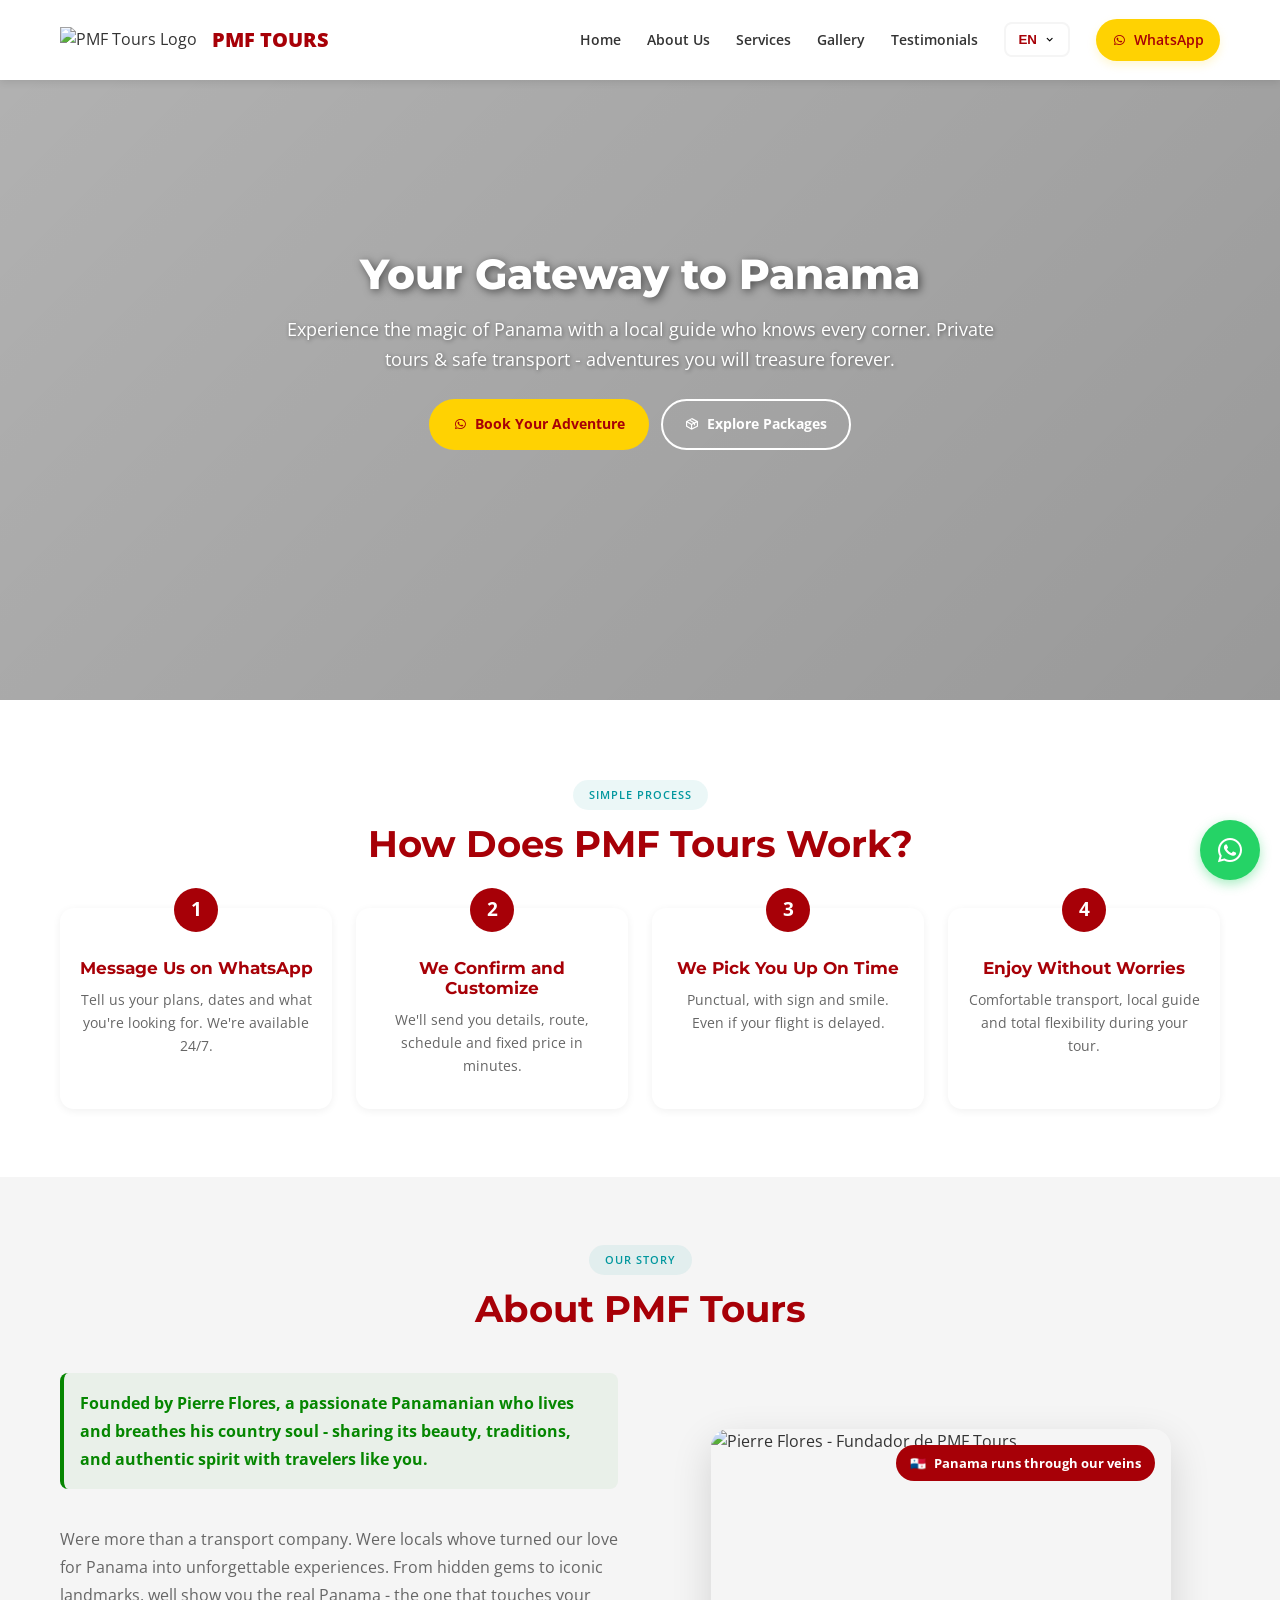
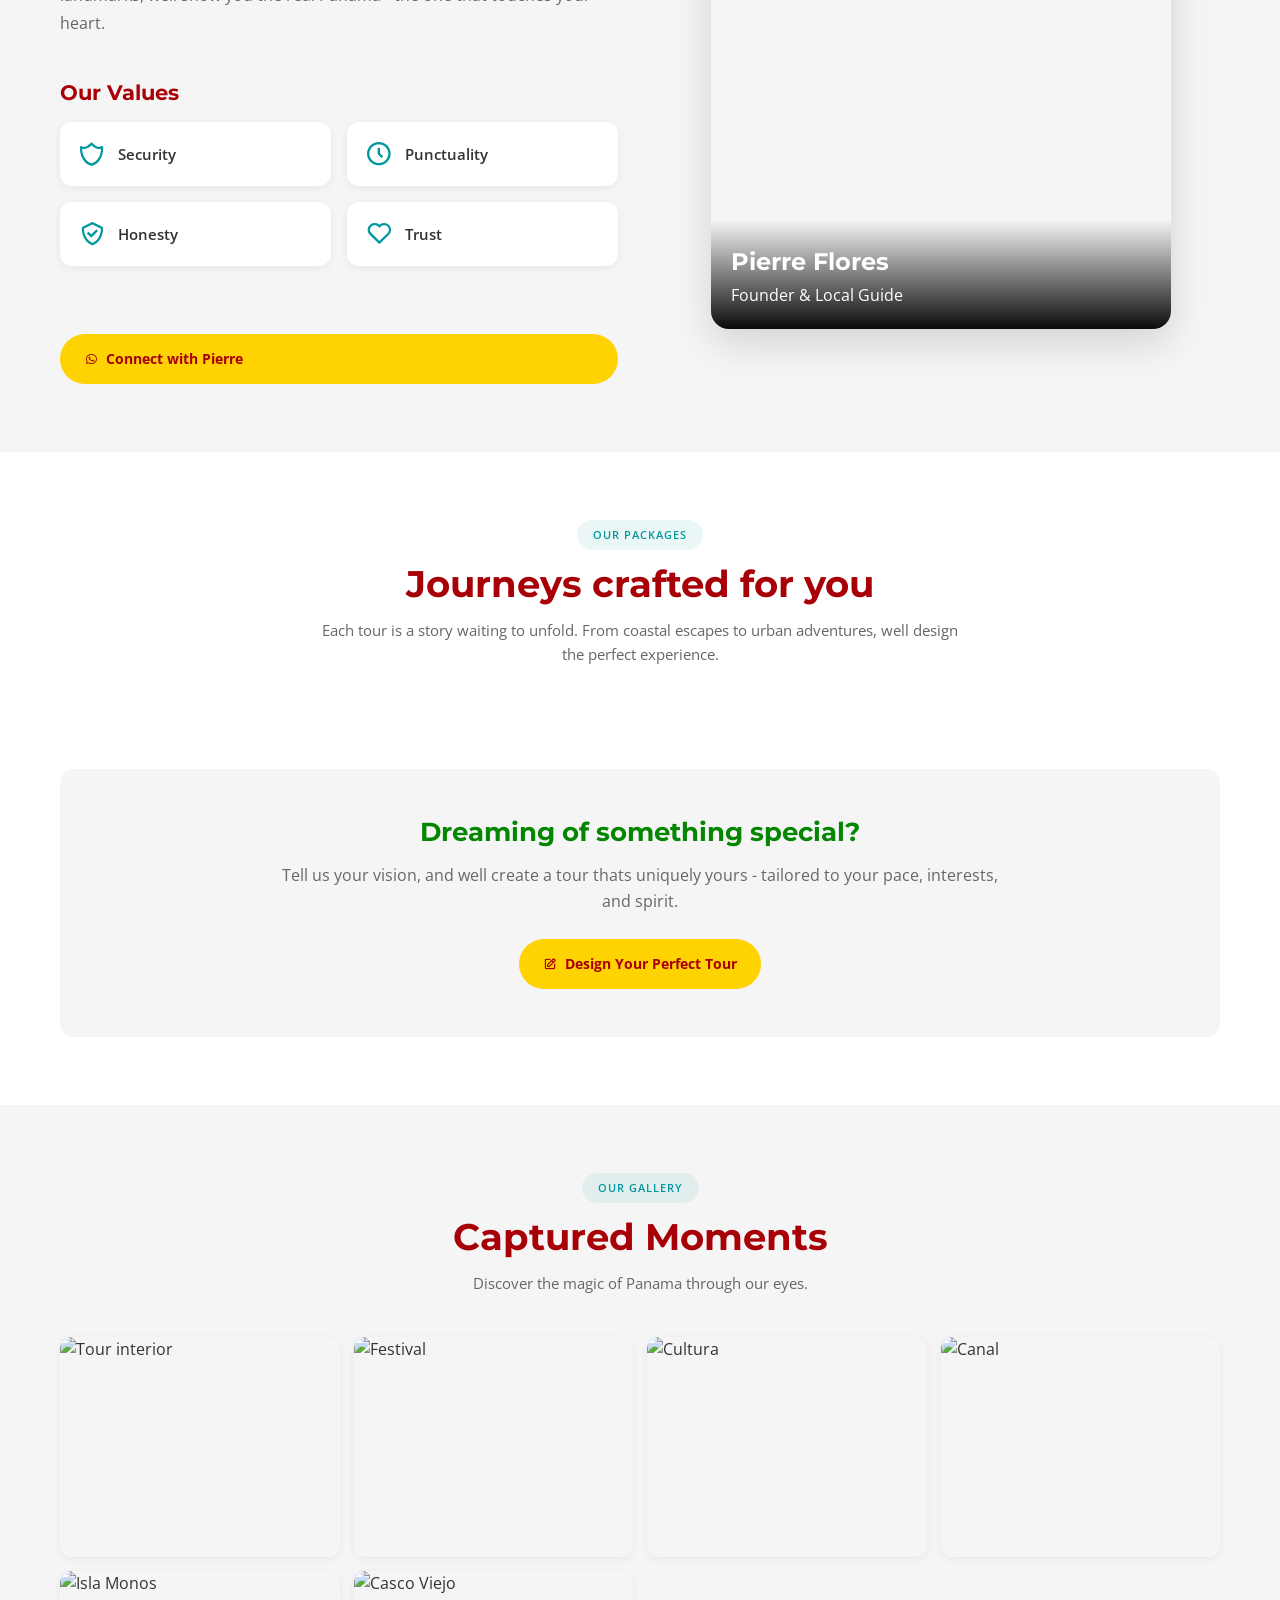
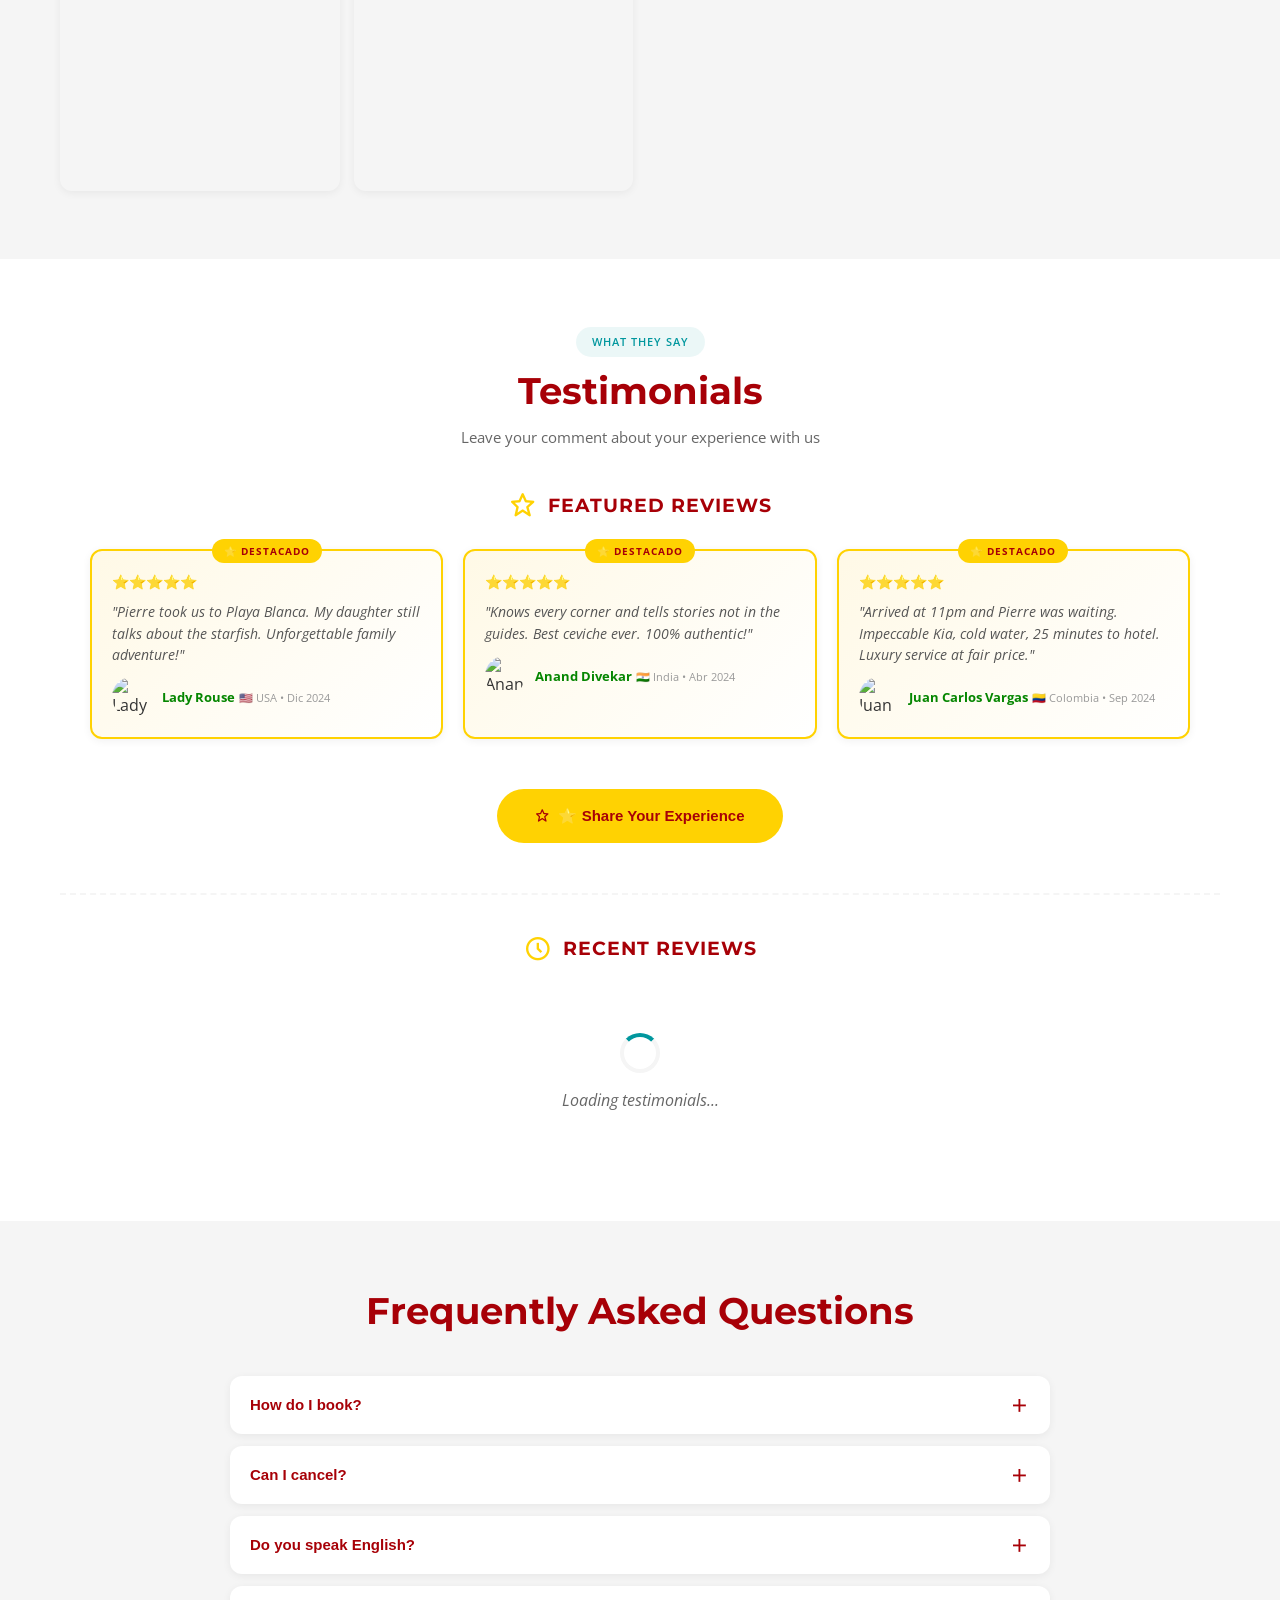
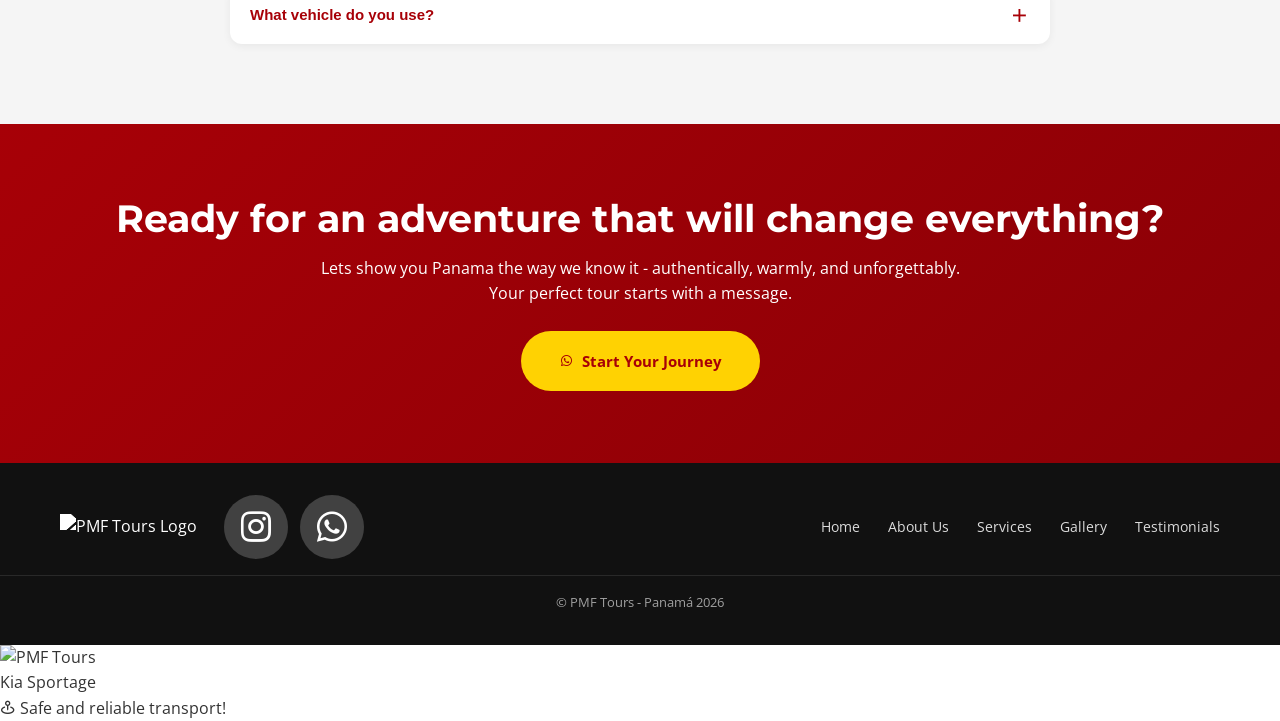
==== index.html @ ec59d960 "chore: Limpiar repositorio - eliminar node_modules, package-lock.json, archivos de desarrollo - Remo" ====
<!DOCTYPE html>
<html lang="es">
<head>
    <meta charset="UTF-8">
    <meta name="viewport" content="width=device-width, initial-scale=1.0">
    <meta name="description" content="PMF Tours - Transporte privado y tours auténticos en Panamá.">
    <title>PMF Tours - Tu puerta a Panamá | Transporte y Tours Privados</title>

    <!-- Favicons -->
<link rel="icon" href="./image/favicon/favicon.ico" type="image/x-icon">
    <link rel="apple-touch-icon" href="./image/favicon/apple-touch-icon.png">
    <!-- Preconnect para fonts -->
    <link rel="preconnect" href="https://fonts.googleapis.com">
    <link rel="preconnect" href="https://fonts.gstatic.com" crossorigin>
    <link href="https://fonts.googleapis.com/css2?family=Montserrat:wght@600;700;800&family=Open+Sans:wght@400;600&display=swap" rel="stylesheet">

    <!-- Boxicons -->
    <link href="https://unpkg.com/boxicons@2.1.4/css/boxicons.min.css" rel="stylesheet">

    <!-- Stylesheets -->
    <link rel="stylesheet" href="./css/styles.css?v=2.2">
    <link rel="stylesheet" href="./css/kia-animation.css?v=2.2">

    <!-- AOS - SOLO EN DESKTOP para mejor performance -->
    <link rel="stylesheet" href="https://unpkg.com/aos@2.3.4/dist/aos.css" media="(min-width: 769px)">

    <style>
        /* Critical CSS - Inline para faster loading */
        body { margin: 0; padding: 0; }
        .header {
            position: fixed;
            top: 0;
            left: 0;
            right: 0;
            width: 100%;
            height: 80px;
            z-index: 1000;
            background: white;
            box-shadow: 0 2px 8px rgba(0,0,0,0.06);
            transition: all 0.28s cubic-bezier(0.4, 0, 0.2, 1);
        }
        body { padding-top: 80px; }
        /* WhatsApp flotante - Aparece inmediatamente */
        .floating-whatsapp {
            position: fixed;
            bottom: 20px;
            right: 20px;
            width: 60px;
            height: 60px;
            background: #25D366;
            border-radius: 50%;
            display: flex;
            align-items: center;
            justify-content: center;
            box-shadow: 0 4px 12px rgba(37, 211, 102, 0.4);
            z-index: 999999;
            text-decoration: none;
            opacity: 1;
            visibility: visible;
        }
        .floating-whatsapp i {
            font-size: 32px;
            color: #ffffff;
        }
    </style>

    <!-- Schema.org Markup para SEO -->
    <!-- LocalBusiness Schema -->
    <script type="application/ld+json">
    {
        "@context": "https://schema.org",
        "@type": "LocalBusiness",
        "name": "PMF Tours",
        "image": "https://pmftours.com/image/logo.png",
        "description": "Transporte privado y tours auténticos en Panamá con seguridad, puntualidad y experiencias auténticas.",
        "url": "https://pmftours.com",
        "telephone": "+507-6534-7412",
        "address": {
            "@type": "PostalAddress",
            "streetAddress": "Panamá",
            "addressCountry": "PA"
        },
        "areaServed": "PA",
        "priceRange": "$$",
        "aggregateRating": {
            "@type": "AggregateRating",
            "ratingValue": "4.9",
            "reviewCount": "50"
        }
    }
    </script>

    <!-- Review Schema -->
    <script type="application/ld+json">
    {
        "@context": "https://schema.org",
        "@type": "Service",
        "name": "PMF Tours - Private Transport & Tours in Panama",
        "description": "Private transportation and customized tours in Panama with authentic experiences and local guides.",
        "provider": {
            "@type": "LocalBusiness",
            "name": "PMF Tours",
            "url": "https://pmftours.com"
        },
        "areaServed": "PA",
        "serviceType": ["Tour Operator", "Transportation Service"],
        "aggregateRating": {
            "@type": "AggregateRating",
            "ratingValue": "4.9",
            "reviewCount": "50"
        }
    }
    </script>
</head>

<body>
    <!-- HEADER -->
    <header class="header" id="header">
        <div class="nav-container">
            <div class="logo-container">
                <img src="./image/logo.png" alt="PMF Tours Logo" class="logo-image" width="140">
                <span class="logo-text">PMF TOURS</span>
            </div>

            <div class="nav-links">
                <a href="#inicio" data-translate="navHome">Inicio</a>
                <a href="#nosotros" data-translate="navAbout">Nosotros</a>
                <a href="#servicios" data-translate="navServices">Servicios</a>
                <a href="#galeria" data-translate="navGallery">Galería</a>
                <a href="#testimonios" data-translate="navTestimonials">Testimonios</a>

                <div class="language-switcher">
                    <button class="lang-btn" id="langBtn" type="button">
                        <span id="currentLang">ES</span>
                        <i class="bx bx-chevron-down"></i>
                    </button>
                    <div class="lang-dropdown" id="langDropdown">
                        <a href="#" class="lang-option" data-lang="es">🇪🇸 Español</a>
                        <a href="#" class="lang-option" data-lang="en">🇺🇸 English</a>
                    </div>
                </div>

                <a href="https://wa.me/50765347412?text=¡Hola!%20Estoy%20interesado%20en%20conocer%20más%20sobre%20los%20tours%20de%20PMF%20Tours.%20¿Me%20puedes%20ayudar?"
                   class="btn-whatsapp-nav"
                   id="headerWhatsApp"
                   data-lang-es="https://wa.me/50765347412?text=¡Hola!%20Estoy%20interesado%20en%20conocer%20más%20sobre%20los%20tours%20de%20PMF%20Tours.%20¿Me%20puedes%20ayudar?"
                   data-lang-en="https://wa.me/50765347412?text=Hi!%20I'm%20interested%20in%20learning%20more%20about%20PMF%20Tours.%20Can%20you%20help%20me?"
                   target="_blank"
                   rel="noopener noreferrer">
                    <i class="bx bxl-whatsapp"></i>
                    WhatsApp
                </a>
            </div>

            <button class="mobile-menu-toggle" id="mobileMenuToggle" type="button" aria-label="Toggle mobile menu">
                <span></span><span></span><span></span>
            </button>
        </div>
    </header>

    <!-- HERO -->
    <section class="hero" id="inicio">
        <div class="hero-slider">
            <div class="hero-slide active">
                <img src="./image/Hero.png" alt="Panamá Ciudad" width="1920" loading="eager">
            </div>
            <div class="hero-slide">
                <img src="./image/gallery/casco-viejo.png" alt="Casco Antiguo" width="1920" loading="lazy">
            </div>
            <div class="hero-slide">
                <img src="./image/tours/Playa.png" alt="Playa en Panamá" width="1920" loading="lazy">
            </div>
        </div>
        <div class="hero-overlay"></div>
        <div class="hero-content">
            <h1 class="hero-title" data-translate="heroTitle">Tu puerta a Panamá</h1>
            <p class="hero-subtitle" data-translate="heroSubtitle">Transporte y tours privados con seguridad, puntualidad y experiencias auténticas.</p>
            <div class="hero-buttons">
                <a href="https://wa.me/50765347412" id="heroReservar" class="btn btn-primary" target="_blank" rel="noopener noreferrer">
                    <i class="bx bxl-whatsapp"></i>
                    <span data-translate="heroBtn1">Reservar Tour</span>
                </a>
                <a href="#servicios" class="btn btn-secondary">
                    <i class="bx bx-package"></i>
                    <span data-translate="heroBtn2">Ver Paquetes</span>
                </a>
            </div>
        </div>
    </section>

    <!-- CÓMO FUNCIONA -->
    <section class="section how-it-works" id="como-funciona">
        <div class="section-container">
            <div class="section-header">
                <span class="section-label" data-translate="howItWorksLabel">Proceso Simple</span>
                <h2 class="section-title" data-translate="howItWorksTitle">¿Cómo funciona PMF Tours?</h2>
            </div>
            <div class="steps-grid">
                <div class="step-card">
                    <div class="step-number">1</div>
                    <div class="step-content">
                        <h3 data-translate="step1Title">Escríbenos por WhatsApp</h3>
                        <p data-translate="step1Desc">Cuéntanos tus planes, fechas y lo que buscas. Estamos 24/7.</p>
                    </div>
                </div>
                <div class="step-card">
                    <div class="step-number">2</div>
                    <div class="step-content">
                        <h3 data-translate="step2Title">Confirmamos y personalizamos</h3>
                        <p data-translate="step2Desc">Te enviamos detalles, ruta, horarios y precio fijo en minutos.</p>
                    </div>
                </div>
                <div class="step-card">
                    <div class="step-number">3</div>
                    <div class="step-content">
                        <h3 data-translate="step3Title">Te recogemos a tiempo</h3>
                        <p data-translate="step3Desc">Puntual, con cartel y sonrisa. Incluso si tu vuelo se retrasa.</p>
                    </div>
                </div>
                <div class="step-card">
                    <div class="step-number">4</div>
                    <div class="step-content">
                        <h3 data-translate="step4Title">Disfruta sin preocupaciones</h3>
                        <p data-translate="step4Desc">Transporte cómodo, guía local y flexibilidad total durante tu tour.</p>
                    </div>
                </div>
            </div>
        </div>
    </section>

    <!-- NOSOTROS - ACTUALIZADO CON TODAS LAS TRADUCCIONES FUNCIONANDO -->
    <section class="section about" id="nosotros">
        <div class="section-container">
            <div class="section-header">
                <span class="section-label" data-translate="aboutLabel">Conócenos</span>
                <h2 class="section-title" data-translate="aboutTitle">Sobre PMF Tours</h2>
            </div>

            <div class="about-content-grid">
                <div class="about-text">
                    <!-- ✅ TEXTO DESTACADO - CON TRADUCCIÓN -->
                    <p class="about-paragraph about-paragraph-highlight">
                        <strong data-translate="aboutHighlightText">Fundada por Pierre Flores, de la Tierra del Canal, 100% Panameño apasionado por su país y sus costumbres y cultura.</strong>
                    </p>

                    <p class="about-paragraph" data-translate="aboutDesc">
                        Somos una empresa local dedicada al transporte privado y tours personalizados en Panamá. Ofrecemos experiencias auténticas que te conectan con la verdadera esencia de nuestro país.
                    </p>

                    <!-- ✅ VALORES ACTUALIZADOS - CADA TEXTO CON TRADUCCIÓN -->
                    <div class="about-values">
                        <h3 class="values-title" data-translate="valuesTitle">Nuestros Valores</h3>
                        <div class="values-grid">
                            <div class="value-item">
                                <i class="bx bx-shield-alt-2"></i>
                                <span data-translate="valueSecurity">Seguridad</span>
                            </div>
                            <div class="value-item">
                                <i class="bx bx-time-five"></i>
                                <span data-translate="valuePunctuality">Puntualidad</span>
                            </div>
                            <div class="value-item">
                                <i class="bx bx-check-shield"></i>
                                <span data-translate="valueHonesty">Honestidad</span>
                            </div>
                            <div class="value-item">
                                <i class="bx bx-heart"></i>
                                <span data-translate="valueTrust">Confianza</span>
                            </div>
                        </div>
                    </div>

                    <a href="https://wa.me/50765347412" id="aboutContactar" class="btn btn-primary" target="_blank" rel="noopener noreferrer">
                        <i class="bx bxl-whatsapp"></i>
                        <span data-translate="aboutCTA">Contactar a Pierre</span>
                    </a>
                </div>

                <div class="about-image">
                    <div class="pierre-card">
                        <img src="./image/pierre-flores.png" alt="Pierre Flores - Fundador de PMF Tours" width="460" height="500" loading="lazy">
                        <div class="pierre-badge">
                            <span class="badge-flag">🇵🇦</span>
                            <span class="badge-text" data-translate="aboutBadge">Panameño de corazón</span>
                        </div>
                        <div class="pierre-info">
                            <h3>Pierre Flores</h3>
                            <p data-translate="aboutPierreTitle">Fundador</p>
                        </div>
                    </div>
                </div>
            </div>
        </div>
    </section>

    <!-- SERVICIOS -->
    <section class="section services" id="servicios">
        <div class="section-container">
            <div class="section-header">
                <span class="section-label" data-translate="servicesLabel">Nuestros Paquetes</span>
                <h2 class="section-title" data-translate="servicesTitle">Experiencias diseñadas para ti</h2>
                <p class="section-subtitle" data-translate="servicesSubtitle">Descubre lo mejor de Panamá.</p>
            </div>

            <div class="services-grid" id="servicesContainer">
                <!-- Services loaded by JS -->
            </div>

            <div class="custom-tour-cta">
                <h3 data-translate="customTitle">¿Buscas una experiencia única?</h3>
                <p data-translate="customDesc">Cuéntanos tus intereses y te armamos la experiencia perfecta.</p>
                <a href="https://wa.me/50765347412" id="customTour" class="btn btn-primary" target="_blank" rel="noopener noreferrer">
                    <i class="bx bx-edit"></i>
                    <span data-translate="customBtn">Diseña Tu Tour</span>
                </a>
            </div>
        </div>
    </section>

    <!-- GALERÍA -->
    <section class="section gallery" id="galeria">
        <div class="section-container">
            <div class="section-header">
                <span class="section-label" data-translate="galleryLabel">Galería</span>
                <h2 class="section-title" data-translate="galleryTitle">Galería</h2>
                <p class="section-subtitle" data-translate="gallerySubtitle">Descubre la magia de Panamá.</p>
            </div>

            <div class="gallery-grid">
                <div class="gallery-item">
                    <img src="./image/gallery/imagen1.jpg" alt="Tour interior" width="240" height="220" loading="lazy">
                </div>
                <div class="gallery-item">
                    <img src="./image/gallery/imagen2.jpg" alt="Festival" width="240" height="220" loading="lazy">
                </div>
                <div class="gallery-item">
                    <img src="./image/gallery/imagen3.jpg" alt="Cultura" width="240" height="220" loading="lazy">
                </div>
                <div class="gallery-item">
                    <img src="./image/gallery/imagen4.jpg" alt="Canal" width="240" height="220" loading="lazy">
                </div>
                <div class="gallery-item">
                    <img src="./image/gallery/imagen5.jpg" alt="Isla Monos" width="240" height="220" loading="lazy">
                </div>
                <div class="gallery-item">
                    <img src="./image/gallery/imagen6.jpg" alt="Casco Viejo" width="240" height="220" loading="lazy">
                </div>
            </div>
        </div>
    </section>

    <!-- TESTIMONIOS - DINÁMICOS CON FIREBASE -->
    <section class="section testimonials" id="testimonios">
        <div class="section-container">
            <div class="section-header">
                <span class="section-label" data-translate="testimonialsLabel">Lo que dicen</span>
                <h2 class="section-title" data-translate="testimonialsTitle">Testimonios</h2>
                <p class="section-subtitle" data-translate="testimonialsSubtitleReview">Deja tu comentario de tu experiencia con nosotros</p>
            </div>

            <!-- TESTIMONIOS DESTACADOS (FIJOS) -->
<div class="testimonials-featured-section">
    <h3 class="featured-label">
        <i class="bx bx-star"></i>
        <span data-translate="featuredTestimonials">Testimonios Destacados</span>
    </h3>

    <div class="testimonials-grid-compact testimonials-featured">
        <!-- Testimonio 1 - FIJO -->
        <div class="testimonial-item testimonial-featured">
            <div class="testimonial-stars">
                <span class="stars-display">⭐⭐⭐⭐⭐</span>
            </div>
            <div class="testimonial-content">
                <p data-translate="testimonial1">"Pierre nos llevó a Playa Blanca. Mi hija todavía habla de las estrellas de mar. ¡Aventura familiar inolvidable!"</p>
            </div>
            <div class="testimonial-author">
                <img src="./image/testimonios/Usuario1.jpg" alt="Lady Rouse" width="40" height="40" loading="lazy">
                <div class="author-info">
                    <strong>Lady Rouse</strong>
                    <span>🇺🇸 USA • Dic 2024</span>
                </div>
            </div>
        </div>

        <!-- Testimonio 2 - FIJO -->
        <div class="testimonial-item testimonial-featured">
            <div class="testimonial-stars">
                <span class="stars-display">⭐⭐⭐⭐⭐</span>
            </div>
            <div class="testimonial-content">
                <p data-translate="testimonial2">"Conoce cada rincón y cuenta historias que no están en las guías. El mejor ceviche de nuestras vidas. ¡100% auténtico!"</p>
            </div>
            <div class="testimonial-author">
                <img src="./image/testimonios/Usuario2.jpg" alt="Anand Divekar" width="40" height="40" loading="lazy">
                <div class="author-info">
                    <strong>Anand Divekar</strong>
                    <span>🇮🇳 India • Abr 2024</span>
                </div>
            </div>
        </div>

        <!-- Testimonio 3 - FIJO -->
        <div class="testimonial-item testimonial-featured">
            <div class="testimonial-stars">
                <span class="stars-display">⭐⭐⭐⭐⭐</span>
            </div>
            <div class="testimonial-content">
                <p data-translate="testimonial3">"Llegué a las 11pm y Pierre estaba esperando. Kia impecable, agua fría, 25 minutos al hotel. Servicio de lujo a precio justo."</p>
            </div>
            <div class="testimonial-author">
                <img src="./image/testimonios/Usuario3.jpg" alt="Juan Carlos Vargas" width="40" height="40" loading="lazy">
                <div class="author-info">
                    <strong>Juan Carlos Vargas</strong>
                    <span>🇨🇴 Colombia • Sep 2024</span>
                </div>
            </div>
        </div>
    </div>
</div>

<!-- BOTÓN PARA DEJAR RESEÑA ✅ NUEVO -->
<div style="text-align: center; margin: 30px 0;">
    <button id="reviewCTAButton" class="btn btn-primary btn-large" type="button">
        <i class="bx bx-star"></i>
        <span data-translate="leaveReview">⭐ Dejar tu reseña</span>
    </button>
</div>

<!-- TESTIMONIOS RECIENTES (DINÁMICOS DE FIREBASE) -->
<div class="testimonials-recent-section">
    <h3 class="recent-label">
        <i class="bx bx-time-five"></i>
        <span data-translate="recentTestimonials">Reseñas Recientes</span>
    </h3>

    <div class="testimonials-grid-compact" id="testimonials-grid-container">
        <!-- Contenido dinámico cargado desde Firebase -->
        <div class="loading-testimonials" style="grid-column: 1 / -1; text-align: center; padding: 40px;">
            <div class="loading-spinner"></div>
            <p data-translate="loadingTestimonials">Cargando testimonios...</p>
        </div>
    </div>
</div>
        </div>
    </section>

    <!-- FAQ -->
    <section class="section faq-section">
        <div class="section-container">
            <div class="section-header">
                <h2 class="section-title" data-translate="faqTitle">Preguntas Frecuentes</h2>
            </div>

            <div class="faq-grid">
                <div class="faq-item">
                    <button class="faq-question" type="button">
                        <span data-translate="faqQ1">¿Cómo hago la reserva?</span>
                        <i class="bx bx-plus faq-icon"></i>
                    </button>
                    <div class="faq-answer">
                        <p data-translate="faqA1">Escríbenos por WhatsApp, dinos qué tour quieres y tus fechas.</p>
                    </div>
                </div>

                <div class="faq-item">
                    <button class="faq-question" type="button">
                        <span data-translate="faqQ2">¿Puedo cancelar?</span>
                        <i class="bx bx-plus faq-icon"></i>
                    </button>
                    <div class="faq-answer">
                        <p data-translate="faqA2">Sí. Cancela hasta 24h antes sin costo.</p>
                    </div>
                </div>

                <div class="faq-item">
                    <button class="faq-question" type="button">
                        <span data-translate="faqQ3">¿Hablan inglés?</span>
                        <i class="bx bx-plus faq-icon"></i>
                    </button>
                    <div class="faq-answer">
                        <p data-translate="faqA3">Sí, Pierre es completamente bilingüe.</p>
                    </div>
                </div>

                <div class="faq-item">
                    <button class="faq-question" type="button">
                        <span data-translate="faqQ4">¿Qué vehículo usan?</span>
                        <i class="bx bx-plus faq-icon"></i>
                    </button>
                    <div class="faq-answer">
                        <p data-translate="faqA4">Kia Sportage 2023/2024 con A/C.</p>
                    </div>
                </div>
            </div>
        </div>
    </section>

    <!-- CTA FINAL -->
    <section class="section final-cta">
        <div class="section-container">
            <div class="cta-content">
                <h2 data-translate="ctaFinalTitle">¿Listo para descubrir Panamá como un local?</h2>
                <p data-translate="ctaFinalDesc">Reserva ahora y vive Panamá de forma auténtica.</p>
                <a href="https://wa.me/50765347412" id="ctaFinal" class="btn btn-primary btn-large" target="_blank" rel="noopener noreferrer">
                    <i class="bx bxl-whatsapp"></i>
                    <span data-translate="ctaFinalBtn">Reservar Ahora por WhatsApp</span>
                </a>
            </div>
        </div>
    </section>

    <!-- FOOTER -->
    <footer class="footer">
        <div class="footer-container">
            <div class="footer-brand">
                <img src="./image/logo.png" alt="PMF Tours Logo" width="140">
                <div class="footer-social">
                    <a href="https://www.instagram.com/pmftours/" target="_blank" rel="noopener noreferrer" aria-label="Instagram de PMF Tours" class="social-link">
                        <i class="bx bxl-instagram"></i>
                    </a>
                    <a href="https://wa.me/50765347412" id="footerContacto" target="_blank" rel="noopener noreferrer" aria-label="WhatsApp de PMF Tours" class="social-link">
                        <i class="bx bxl-whatsapp"></i>
                    </a>
                </div>
            </div>

            <nav class="footer-nav">
                <a href="#inicio" data-translate="navHome">Inicio</a>
                <a href="#nosotros" data-translate="navAbout">Nosotros</a>
                <a href="#servicios" data-translate="navServices">Servicios</a>
                <a href="#galeria" data-translate="navGallery">Galería</a>
                <a href="#testimonios" data-translate="navTestimonials">Testimonios</a>
            </nav>
        </div>

        <div class="footer-copyright">
            <p>© PMF Tours - Panamá <span id="current-year"></span></p>
        </div>
    </footer>

    <!-- PMF CAR ANIMATION - Solo visible en desktop -->
    <div id="pmfCar" class="pmf-car">
        <div class="car-container">
            <img src="./image/kia.png" alt="PMF Tours Kia Sportage" class="car-image" width="120">
            <div class="car-shadow"></div>
            <div class="speed-lines"></div>
        </div>
        <div class="car-tooltip">
            <i class="bx bx-map-pin"></i>
            <span data-translate="carTooltip">¡Transporte seguro y confiable!</span>
        </div>
    </div>

    <!-- TOUR PROGRESS BAR - Solo visible en desktop -->
    <div class="tour-progress-bar">
        <div class="tour-progress-fill" id="tourProgress">
            <span class="progress-text"></span>
        </div>
    </div>

    <!-- WHATSAPP FLOTANTE - VISIBLE SIEMPRE -->
    <a href="https://wa.me/50765347412?text=¡Hola%20Pierre!%20👋%0A%0AQuiero%20información%20sobre%20PMF%20Tours.%20¿Me%20ayudas?"
       class="floating-whatsapp"
       target="_blank"
       rel="noopener noreferrer"
       title="Contactar por WhatsApp"
       aria-label="Contactar por WhatsApp">
        <i class="bx bxl-whatsapp"></i>
    </a>

    <!-- ⭐ MODAL FORMULARIO RESEÑA ⭐ -->
<div class="review-modal" id="reviewModal">
    <div class="modal-content">
        <button class="modal-close" id="closeReviewModal" type="button">
            <i class="bx bx-x"></i>
        </button>

        <h2 data-translate="reviewFormTitle">Comparte tu experiencia</h2>
        <p class="modal-subtitle" data-translate="reviewFormSubtitle">Tu opinión es importante para nosotros</p>

        <form id="reviewForm">
            <div class="form-group">
                <label data-translate="formName">Nombre</label>
                <input type="text" id="reviewName" placeholder="Tu nombre" required maxlength="50">
            </div>

            <div class="form-group">
                <label data-translate="formCountry">País</label>
                <select id="reviewCountry" required>
                    <option value="">Selecciona tu país</option>
                    <option value="🇵🇦 Panamá">🇵🇦 Panamá</option>
                    <option value="🇺🇸 USA">🇺🇸 USA</option>
                    <option value="🇨🇴 Colombia">🇨🇴 Colombia</option>
                    <option value="🇲🇽 México">🇲🇽 México</option>
                    <option value="🇪🇸 España">🇪🇸 España</option>
                    <option value="🇮🇳 India">🇮🇳 India</option>
                    <option value="🌍 Otro">🌍 Otro</option>
                </select>
            </div>

            <div class="form-group">
                <label data-translate="formRating">Calificación</label>
                <div class="star-rating" id="starRating">
                    <i class="bx bxs-star star" data-value="1"></i>
                    <i class="bx bxs-star star" data-value="2"></i>
                    <i class="bx bxs-star star" data-value="3"></i>
                    <i class="bx bxs-star star" data-value="4"></i>
                    <i class="bx bxs-star star" data-value="5"></i>
                </div>
                <input type="hidden" id="reviewStars" value="5">
            </div>

            <div class="form-group">
                <label data-translate="formReview">Tu reseña</label>
                <textarea id="reviewText" placeholder="Cuéntanos tu experiencia..." required maxlength="300" rows="4"></textarea>
                <div class="char-count"><span id="charCount">0</span>/300</div>
            </div>

            <button type="submit" class="btn btn-primary btn-submit" id="submitReview">
                <i class="bx bx-send"></i>
                <span data-translate="formSubmit">Enviar reseña</span>
            </button>
        </form>

        <div class="success-message" id="successMessage" style="display: none;">
            <i class="bx bx-check-circle"></i>
            <h3 data-translate="reviewSuccess">¡Gracias!</h3>
            <p data-translate="reviewSuccessDesc">Aparecerá en breve</p>
        </div>
    </div>
    <div class="modal-overlay" id="modalOverlay"></div>
</div>


    <!-- LOAD RECENT TESTIMONIALS FROM FIREBASE -->
<script type="module" src="./js/firebase-testimonios.js"></script>

    <!-- SCRIPTS -->
    <!-- Year dinámico -->
    <script>
        document.getElementById("current-year").textContent = new Date().getFullYear();
    </script>

    <!-- AOS - Solo en desktop -->
    <script>
        if (window.innerWidth > 768) {
            const aosScript = document.createElement('script');
            aosScript.src = 'https://unpkg.com/aos@2.3.4/dist/aos.js';
            aosScript.onload = function() {
                AOS.init({ duration: 800, once: true });
            };
            document.body.appendChild(aosScript);
        }
    </script>

    <!-- PMF CAR + SCROLL PROGRESS SYNC CON TRADUCCIÓN -->
    <script>
        document.addEventListener('DOMContentLoaded', () => {
            const pmfCar = document.getElementById('pmfCar');
            const progressFill = document.getElementById('tourProgress');
            const progressText = progressFill ? progressFill.querySelector('.progress-text') : null;
            const isDesktop = window.innerWidth > 768;
            let carVisible = false;

            // Mostrar elementos solo en desktop
            if (isDesktop && pmfCar) {
                pmfCar.style.display = 'block';
            }
            if (isDesktop && document.querySelector('.tour-progress-bar')) {
                document.querySelector('.tour-progress-bar').style.display = 'block';
            }

            // Mensajes dinámicos multiidioma
            const messages = {
                es: [
                    "¡Preparando tu aventura!",
                    "Panamá te espera",
                    "Descubriendo lo auténtico",
                    "¡Casi llegamos!"
                ],
                en: [
                    "Getting ready for adventure!",
                    "Panama awaits you",
                    "Discovering authenticity",
                    "Almost there!"
                ]
            };

            // Función para obtener idioma actual
            function getCurrentLanguage() {
                return localStorage.getItem('preferredLanguage') || 'es';
            }

            // Scroll handler - SOLO se ejecuta en desktop
            if (isDesktop) {
                window.addEventListener('scroll', () => {
                    const scrollTop = window.pageYOffset || document.documentElement.scrollTop;
                    const docHeight = document.documentElement.scrollHeight - window.innerHeight;
                    const scrollPercent = Math.min(100, Math.round((scrollTop / docHeight) * 100));

                    // Mostrar coche al scrollear > 15%
                    if (!carVisible && scrollPercent > 15 && pmfCar) {
                        pmfCar.classList.add('visible');
                        carVisible = true;
                    }

                    // Actualizar barra de progreso
                    if (progressFill) {
                        progressFill.style.width = `${scrollPercent}%`;
                        if (progressText) {
                            const currentLang = getCurrentLanguage();
                            const messageIndex = Math.min(3, Math.floor(scrollPercent / 25));
                            progressText.textContent = messages[currentLang][messageIndex];
                            progressText.style.display = scrollPercent > 5 ? 'block' : 'none';
                        }
                    }
                });
            }

            // Actualizar mensajes cuando cambie el idioma
            document.addEventListener('languageChanged', () => {
                if (isDesktop && progressText) {
                    const scrollTop = window.pageYOffset || document.documentElement.scrollTop;
                    const docHeight = document.documentElement.scrollHeight - window.innerHeight;
                    const scrollPercent = Math.min(100, Math.round((scrollTop / docHeight) * 100));
                    const currentLang = getCurrentLanguage();
                    const messageIndex = Math.min(3, Math.floor(scrollPercent / 25));
                    progressText.textContent = messages[currentLang][messageIndex];
                }
            });
        });
    </script>

    <!-- PMF BUNDLE - MAIN SCRIPT - Defer para mejor performance -->
    <script src="./js/pmf-bundle.js?v=2.2" defer></script>

    <!-- SERVICES LOADER CON TRADUCCIÓN - Defer -->
    <script type="module" defer>
        let serviciosData = null;

        // ✅ FUNCIÓN PARA CONSTRUIR PRECIO
        function buildPriceHtml(service, currentLang) {
            // 1. RANGOS DE PRECIO (Beach, Airport, Interior)
            if (service.precioDesde !== undefined && service.precioHasta !== undefined) {
                const precioDisplay = typeof service.precioDisplay === 'object'
                    ? service.precioDisplay[currentLang]
                    : service.precioDisplay;
                return `<div class="price">${precioDisplay}</div>`;
            }

            // 2. PRECIO FIJO (City Tour, Cultural)
            if (service.precio !== undefined) {
                const precioDisplay = typeof service.precioDisplay === 'object'
                    ? service.precioDisplay[currentLang]
                    : `$${service.precio} USD`;
                return `<div class="price">${precioDisplay}</div>`;
            }

            // 3. FALLBACK
            return `<div class="price"></div>`;
        }

        // ✅ FUNCIÓN PARA CONSTRUIR CARD
        function buildServiceCard(service, currentLang, textos) {
            const nombre = typeof service.nombre === 'object' ? service.nombre[currentLang] : service.nombre;
            const descripcion = typeof service.descripcion === 'object' ? service.descripcion[currentLang] : service.descripcion;

            let badge = '';
            if (service.badge) {
                badge = typeof service.badge === 'object' ? service.badge[currentLang] : service.badge;
            }

            const incluye = typeof service.incluye === 'object' && Array.isArray(service.incluye[currentLang])
                ? service.incluye[currentLang]
                : service.incluye;

            const whatsappUrl = typeof service.whatsappUrl === 'object' ? service.whatsappUrl[currentLang] : service.whatsappUrl;

            const badgeHtml = badge ? `<div class="badge ${service.badgeClass}">${badge}</div>` : '';
            const featuresHtml = Array.isArray(incluye) ? incluye.map(item => `<li>${item}</li>`).join('') : '';

            return `
                <div class="service-card">
                    <div class="service-image">
                        <img src="${service.imagen}" alt="${nombre}" loading="lazy" width="260" height="240">
                        ${badgeHtml}
                    </div>
                    <div class="service-content">
                        <h3>${nombre}</h3>
                        <p>${descripcion}</p>
                        <ul class="features">${featuresHtml}</ul>
                        <a href="${whatsappUrl}" class="btn btn-service" target="_blank" rel="noopener noreferrer">
                            ${textos.reservar_ahora}
                        </a>
                    </div>
                </div>
            `;
        }

        async function loadServices() {
            try {
                if (!serviciosData) {
                    const response = await fetch('./data/precios.json');
                    serviciosData = await response.json();
                }

                const currentLang = localStorage.getItem('preferredLanguage') || 'es';
                const textos = serviciosData.textos_interfaz[currentLang];
                const container = document.getElementById('servicesContainer');

                if (!container) return;

                container.innerHTML = serviciosData.servicios.map(service =>
                    buildServiceCard(service, currentLang, textos)
                ).join('');
            } catch (error) {
                console.error('Error loading services:', error);
            }
        }

        document.addEventListener('languageChanged', loadServices);
        document.addEventListener('DOMContentLoaded', loadServices);
    </script>

</body>
</html><!-- Cache purge: 01/31/2026 16:45:00 -->
<!-- Force rebuild: 2026-01-31 16:45:00 -->
---- css/styles.css ----
/* ============================================
   PMF TOURS - STYLESHEET OPTIMIZADO v5.3
   FIXES: Centrado hero móvil, franja gris, WhatsApp, Performance
   ============================================ */

:root {
  --pmf-rojo: #a70007;
  --pmf-verde: #058600;
  --pmf-teal: #01979e;
  --pmf-amarillo: #ffd202;
  --gris-claro: #f5f5f5;
  --blanco: #ffffff;
  --negro: #333333;
  --gris: #666666;
  --header-height: 80px;
  --transition: all 0.28s cubic-bezier(0.4, 0, 0.2, 1);
  --shadow-sm: 0 2px 8px rgba(0, 0, 0, 0.06);
  --shadow-md: 0 8px 25px rgba(0, 0, 0, 0.1);
  --shadow-lg: 0 14px 40px rgba(0, 0, 0, 0.14);
  --card-radius: 14px;
}

/* ============================================
   RESET & BASE
   ============================================ */
* {
  margin: 0;
  padding: 0;
  box-sizing: border-box;
}

html {
  scroll-behavior: smooth;
  scroll-padding-top: var(--header-height);
  -webkit-font-smoothing: antialiased;
}

body {
  font-family: "Open Sans", sans-serif;
  color: var(--negro);
  line-height: 1.6;
  overflow-x: hidden;
  padding-top: var(--header-height);
  background: var(--blanco) !important;
  margin: 0 !important;
}

@media (prefers-reduced-motion: reduce) {
  * { transition: none !important; animation: none !important; }
}

h1, h2, h3, h4, h5, h6 {
  font-family: "Montserrat", sans-serif;
  font-weight: 700;
  line-height: 1.2;
}

img {
  display: block;
  max-width: 100%;
  height: auto;
  object-fit: cover;
}

/* ============================================
   HEADER
   ============================================ */
.header {
  position: fixed !important;
  top: 0 !important;
  left: 0;
  width: 100%;
  height: var(--header-height);
  background: var(--blanco);
  box-shadow: var(--shadow-sm);
  z-index: 1000 !important;
  transition: var(--transition);
  will-change: box-shadow, background;
}

/* Header con scroll - Efecto visual mejorado */
.header.scrolled {
  box-shadow: var(--shadow-md);
  background: linear-gradient(to bottom, var(--blanco), rgba(255, 255, 255, 0.98));
}

.nav-container {
  max-width: 1200px;
  margin: 0 auto;
  padding: 12px 20px;
  height: 100%;
  display: flex;
  justify-content: space-between;
  align-items: center;
}

.logo-container {
  display: flex;
  align-items: center;
  gap: 12px;
}

.logo-image {
  width: 140px;
  height: auto;
  transition: var(--transition);
}

.logo-text {
  font-weight: 800;
  font-size: 20px;
  color: var(--pmf-rojo);
}

.nav-links {
  display: flex;
  align-items: center;
  gap: 26px;
}

.nav-links a {
  color: var(--negro);
  font-weight: 600;
  font-size: 14px;
  text-decoration: none;
  padding: 6px 0;
  transition: var(--transition);
}

.nav-links a:hover {
  color: var(--pmf-teal);
}

/* Language Switcher */
.language-switcher { position: relative; }

.lang-btn {
  background: transparent;
  border: 2px solid var(--gris-claro);
  padding: 8px 12px;
  border-radius: 8px;
  cursor: pointer;
  display: flex;
  align-items: center;
  gap: 6px;
}

#currentLang {
  font-weight: 700;
  color: var(--pmf-rojo);
}

.lang-dropdown {
  position: absolute;
  top: 100%;
  right: 0;
  margin-top: 8px;
  background: var(--blanco);
  border-radius: 8px;
  box-shadow: var(--shadow-md);
  min-width: 150px;
  display: none;
  z-index: 10;
}

.lang-dropdown a {
  display: block;
  padding: 10px 15px;
  color: var(--negro);
  text-decoration: none;
}

.lang-dropdown a:hover {
  background: var(--gris-claro);
}

.btn-whatsapp-nav {
  background: var(--pmf-amarillo) !important;
  color: var(--pmf-rojo) !important;
  padding: 10px 16px !important;
  border-radius: 40px !important;
  display: flex !important;
  align-items: center !important;
  gap: 8px !important;
  font-weight: 600 !important;
  text-decoration: none !important;
  box-shadow: 0 4px 10px rgba(255, 210, 2, 0.18);
}

.btn-whatsapp-nav:hover {
  background: var(--pmf-rojo) !important;
  color: white !important;
}

.mobile-menu-toggle {
  display: none;
  flex-direction: column;
  gap: 5px;
  border: none;
  background: none;
  cursor: pointer;
}

.mobile-menu-toggle span {
  width: 25px;
  height: 3px;
  background: var(--pmf-rojo);
  border-radius: 2px;
}

/* ============================================
   HERO - OPTIMIZADO PARA MÓVIL (CENTRADO VERTICAL)
   ============================================ */
.hero {
  margin-top: calc(-1 * var(--header-height));
  position: relative;
  height: 85vh;
  min-height: 550px;
  max-height: 700px;
  display: flex;
  align-items: center;
  justify-content: center;
  overflow: hidden;
  background: var(--blanco) !important;
  margin-bottom: 0 !important;
}

.hero-slider {
  position: absolute;
  inset: 0;
  background: var(--blanco);
}

.hero-slide {
  position: absolute;
  inset: 0;
  opacity: 0;
  transition: opacity 1.6s ease;
}

.hero-slide.active {
  opacity: 1;
  z-index: 1;
}

.hero-slide img {
  width: 100%;
  height: 100%;
  object-fit: cover;
  object-position: center 15%;
  filter: brightness(1.15) contrast(1.12) saturate(1.25) hue-rotate(-5deg);
  transition: filter 0.3s ease;
  will-change: auto;
}

.hero-overlay {
  position: absolute;
  inset: 0;
  background: linear-gradient(135deg, rgba(0,0,0,0.3), rgba(0,0,0,0.4));
  z-index: 2;
}

.hero-content {
  position: relative;
  z-index: 3;
  text-align: center;
  color: #fff;
  max-width: 760px;
  padding: 0 20px;
  display: flex;
  flex-direction: column;
  justify-content: center;
  align-items: center;
  height: 100%;
}

.hero-title {
  font-size: clamp(1.9rem, 3.6vw, 2.6rem);
  margin-bottom: 14px;
  text-shadow: 2px 2px 8px rgba(0,0,0,0.55);
  color: #ffffff;
  font-weight: 800;
}

.hero-subtitle {
  font-size: clamp(0.95rem, 1.8vw, 1.15rem);
  margin-bottom: 26px;
  text-shadow: 1px 1px 4px rgba(0,0,0,0.45);
  color: #ffffff;
}

.hero-buttons {
  display: flex;
  gap: 12px;
  justify-content: center;
  flex-wrap: wrap;
}

/* ============================================
   BUTTONS
   ============================================ */
.btn {
  display: inline-flex;
  align-items: center;
  gap: 8px;
  padding: 12px 22px;
  border-radius: 50px;
  font-weight: 700;
  font-size: 14px;
  border: 2px solid transparent;
  cursor: pointer;
  transition: var(--transition);
  text-decoration: none !important;
}

.btn-primary {
  background: var(--pmf-amarillo);
  color: var(--pmf-rojo);
}

.btn-primary:hover {
  background: var(--pmf-rojo);
  color: #fff;
  transform: translateY(-3px);
}

.btn-secondary {
  background: transparent;
  color: white;
  border: 2px solid white;
}

.btn-secondary:hover {
  background: white;
  color: var(--pmf-rojo);
}

.btn-service {
  background: var(--pmf-teal);
  color: #fff;
  width: 100%;
  justify-content: center;
}

.btn-service:hover {
  background: var(--pmf-verde);
}

.btn-large {
  padding: 16px 36px !important;
  font-size: 15px !important;
}

/* ============================================
   SECTIONS
   ============================================ */
.section {
  padding: 68px 0;
  background: var(--blanco);
  margin: 0 !important;
}

.section:nth-child(even):not(.how-it-works) {
  background: var(--gris-claro);
}

.section.how-it-works {
  background: var(--blanco) !important;
  padding-top: 80px !important;
  margin-top: 0 !important;
}

.section-container {
  max-width: 1200px;
  margin: 0 auto;
  padding: 0 20px;
}

.section-header {
  text-align: center;
  margin-bottom: 42px;
}

.section-label {
  display: inline-block;
  background: rgba(1,151,158,0.08);
  color: var(--pmf-teal);
  padding: 6px 16px;
  border-radius: 25px;
  font-size: 11px;
  font-weight: 600;
  text-transform: uppercase;
  letter-spacing: 1px;
  margin-bottom: 12px;
}

.section-title {
  font-size: clamp(1.8rem, 3.4vw, 2.3rem);
  color: var(--pmf-rojo);
  margin-bottom: 12px;
}

.section-subtitle {
  max-width: 650px;
  margin: 0 auto;
  font-size: 0.95rem;
  color: var(--gris);
}

/* ============================================
   HOW IT WORKS
   ============================================ */
.steps-grid {
  display: grid;
  grid-template-columns: repeat(auto-fit, minmax(220px, 1fr));
  gap: 24px;
}

.step-card {
  background: var(--blanco);
  padding: 32px 18px;
  border-radius: 14px;
  text-align: center;
  box-shadow: var(--shadow-sm);
  transition: var(--transition);
  position: relative;
}

.step-card:hover {
  transform: translateY(-6px);
  box-shadow: var(--shadow-md);
}

.step-number {
  position: absolute;
  top: -20px;
  left: 50%;
  transform: translateX(-50%);
  background: var(--pmf-rojo);
  color: #fff;
  width: 44px;
  height: 44px;
  border-radius: 50%;
  display: flex;
  align-items: center;
  justify-content: center;
  font-weight: 700;
  font-size: 1.2rem;
}

.step-content h3 {
  color: var(--pmf-rojo);
  margin: 18px 0 10px;
  font-size: 1.05rem;
}

.step-content p {
  color: var(--gris);
  font-size: 0.9rem;
}

/* ============================================
   ABOUT
   ============================================ */
.about-content-grid {
  display: grid;
  grid-template-columns: 1fr 1fr;
  gap: 44px;
  align-items: center;
}

.about-text {
  display: flex;
  flex-direction: column;
  gap: 16px;
}

.about-paragraph {
  font-size: 1rem;
  line-height: 1.75;
  color: var(--gris);
}

.about-highlights {
  display: grid;
  grid-template-columns: repeat(auto-fit, minmax(140px, 1fr));
  gap: 14px;
  margin: 22px 0;
}

.highlight-item {
  display: flex;
  align-items: center;
  gap: 10px;
  padding: 12px;
  background: var(--gris-claro);
  border-radius: 10px;
  transition: var(--transition);
}

.highlight-item:hover {
  background: rgba(1,151,158,0.06);
}

.highlight-item i {
  font-size: 22px;
  color: var(--pmf-teal);
}

.about-image {
  position: relative;
  max-width: 460px;
  margin: 0 auto;
}

.pierre-card {
  position: relative;
  border-radius: 18px;
  overflow: hidden;
  box-shadow: var(--shadow-lg);
  height: 500px;
}

.pierre-card img {
  width: 100%;
  height: 100%;
  object-fit: cover;
}

.pierre-badge {
  position: absolute;
  top: 16px;
  right: 16px;
  background: var(--pmf-rojo);
  color: #fff;
  padding: 8px 14px;
  border-radius: 20px;
  display: flex;
  align-items: center;
  gap: 8px;
  font-weight: 700;
  font-size: 13px;
  z-index: 2;
}

.pierre-info {
  position: absolute;
  bottom: 0;
  left: 0;
  right: 0;
  background: linear-gradient(to top, rgba(0,0,0,0.96), transparent);
  padding: 28px 20px 20px;
  color: #fff;
}

.pierre-info h3 {
  font-size: 1.5rem;
  margin-bottom: 6px;
}

/* ============================================
   SERVICES
   ============================================ */
.services-grid {
  display: grid;
  grid-template-columns: repeat(auto-fit, minmax(260px, 1fr));
  gap: 22px;
  margin-bottom: 40px;
}

.service-card {
  background: var(--blanco);
  border-radius: 16px;
  overflow: hidden;
  box-shadow: 0 4px 12px rgba(0,0,0,0.08);
  transition: all 0.4s cubic-bezier(0.4, 0, 0.2, 1);
  border: 2px solid transparent;
  position: relative;
}

.service-card:hover {
  transform: translateY(-10px) scale(1.02);
  box-shadow: 0 20px 40px rgba(0,0,0,0.15);
  border-color: var(--pmf-teal);
}

/* === SERVICE IMAGE CON OVERLAY === */
.service-image {
  position: relative;
  height: 240px;
  overflow: hidden;
  background: linear-gradient(to bottom, rgba(0,0,0,0.2), rgba(0,0,0,0.6));
}

.service-image::after {
  content: '';
  position: absolute;
  bottom: 0;
  left: 0;
  right: 0;
  height: 60%;
  background: linear-gradient(to top, rgba(167,0,7,0.4), transparent);
  opacity: 0;
  transition: opacity 0.4s ease;
  z-index: 1;
}

.service-card:hover .service-image::after {
  opacity: 1;
}

.service-image img {
  width: 100%;
  height: 100%;
  object-fit: cover;
  transition: all 0.6s cubic-bezier(0.4, 0, 0.2, 1);
  filter: brightness(0.95) saturate(1.1);
  position: relative;
  z-index: 0;
}

.service-card:hover .service-image img {
  transform: scale(1.15);
  filter: brightness(1.1) saturate(1.3);
}

/* === BADGES CON ANIMACIÓN === */
.badge {
  position: absolute;
  top: 16px;
  right: 16px;
  padding: 8px 14px;
  border-radius: 20px;
  font-size: 12px;
  font-weight: 700;
  text-transform: uppercase;
  letter-spacing: 0.5px;
  box-shadow: 0 4px 12px rgba(0,0,0,0.2);
  transform: translateY(0);
  transition: all 0.3s ease;
  z-index: 2;
}

.service-card:hover .badge {
  transform: translateY(-4px);
  box-shadow: 0 8px 20px rgba(0,0,0,0.3);
}

.badge.popular {
  background: linear-gradient(135deg, var(--pmf-rojo), #d30009);
  color: #fff;
  animation: pulse-badge 2s infinite;
}

.badge.beach {
  background: linear-gradient(135deg, var(--pmf-amarillo), #ffd830);
  color: var(--pmf-rojo);
}

.badge.cultural {
  background: linear-gradient(135deg, var(--pmf-teal), #02b0b8);
  color: #fff;
}

@keyframes pulse-badge {
  0%, 100% {
    transform: scale(1) translateY(0);
  }
  50% {
    transform: scale(1.05) translateY(-2px);
  }
}

/* === SERVICE CONTENT === */
.service-content {
  padding: 18px;
}

.service-content h3 {
  color: var(--pmf-rojo);
  margin-bottom: 8px;
  font-size: 1.18rem;
  font-weight: 700;
}

.service-content p {
  font-size: 0.9rem;
  color: var(--gris);
  line-height: 1.5;
  margin-bottom: 12px;
}

.features {
  list-style: none;
  margin: 12px 0;
}

.features li {
  margin-bottom: 8px;
  color: var(--gris);
  font-size: 0.86rem;
  padding-left: 16px;
  position: relative;
}

.features li::before {
  content: '✓';
  position: absolute;
  left: 0;
  color: var(--pmf-verde);
  font-weight: 700;
}

/* ============================================
   PRECIOS - CON GLASSMORPHISM
   ============================================ */
.price-container {
  background: linear-gradient(135deg, rgba(255,255,255,0.9), rgba(245,245,245,0.95));
  backdrop-filter: blur(10px);
  padding: 18px 16px;
  border-radius: 12px;
  margin: 16px 0;
  text-align: center;
  border: 1px solid rgba(1,151,158,0.1);
  box-shadow: 0 4px 15px rgba(0,0,0,0.05);
  transition: all 0.3s ease;
}

.service-card:hover .price-container {
  background: linear-gradient(135deg, rgba(1,151,158,0.1), rgba(1,151,158,0.05));
  border-color: var(--pmf-teal);
  transform: scale(1.02);
}

.price-label {
  display: flex;
  align-items: center;
  justify-content: center;
  gap: 6px;
  font-size: 0.75rem;
  color: var(--pmf-teal);
  font-weight: 600;
  text-transform: uppercase;
  letter-spacing: 1px;
  margin-bottom: 8px;
}

.price-label i {
  font-size: 18px;
}

.price {
  font-size: 2.4rem;
  font-weight: 800;
  color: var(--pmf-rojo);
  margin-bottom: 6px;
  display: block;
  text-shadow: 2px 2px 4px rgba(0,0,0,0.05);
  letter-spacing: -1px;
  transition: all 0.3s ease;
}

.service-card:hover .price {
  color: var(--pmf-teal);
  transform: scale(1.08);
  text-shadow: 0 0 20px rgba(1,151,158,0.3);
}

.price-details {
  font-size: 0.82rem;
  color: var(--gris);
  line-height: 1.4;
  margin-top: 6px;
}

.price-details span {
  display: block;
  font-weight: 600;
  color: var(--negro);
}

.price-details small {
  display: block;
  margin-top: 3px;
  opacity: 0.85;
  font-size: 0.78rem;
}

/* ============================================
   BOTÓN DE RESERVA - CON SHINE EFFECT
   ============================================ */
.btn-service {
  background: linear-gradient(135deg, var(--pmf-teal), var(--pmf-verde));
  color: #fff;
  width: 100%;
  justify-content: center;
  position: relative;
  overflow: hidden;
  font-weight: 700;
  text-transform: uppercase;
  letter-spacing: 0.5px;
  font-size: 13px;
  margin-top: 12px;
  transition: all 0.3s ease;
}

.btn-service::before {
  content: '';
  position: absolute;
  top: 0;
  left: -100%;
  width: 100%;
  height: 100%;
  background: linear-gradient(90deg, transparent, rgba(255,255,255,0.3), transparent);
  transition: left 0.5s ease;
  z-index: 1;
  pointer-events: none;
}

.btn-service:hover::before {
  left: 100%;
}

.btn-service:hover {
  background: linear-gradient(135deg, var(--pmf-verde), #047300);
  transform: translateY(-2px);
  box-shadow: 0 8px 20px rgba(5,134,0,0.3);
}

.btn-service:active {
  transform: translateY(0);
}

/* ============================================
   CUSTOM TOUR CTA
   ============================================ */
.custom-tour-cta {
  background: var(--gris-claro);
  padding: 48px 26px;
  margin-top: 60px;
  border-radius: 14px;
  text-align: center;
}

.custom-tour-cta h3 {
  color: var(--pmf-verde);
  margin-bottom: 16px;
  font-size: 1.6rem;
}

.custom-tour-cta p {
  font-size: 1rem;
  color: var(--gris);
  max-width: 720px;
  margin: 0 auto 24px;
}

/* ============================================
   GALLERY
   ============================================ */
.gallery-grid {
  display: grid;
  grid-template-columns: repeat(auto-fit, minmax(240px, 1fr));
  gap: 14px;
}

.gallery-item {
  border-radius: 12px;
  overflow: hidden;
  height: 220px;
  box-shadow: var(--shadow-sm);
  transition: var(--transition);
}

.gallery-item:hover {
  transform: scale(1.03);
}

.gallery-item img {
  width: 100%;
  height: 100%;
  object-fit: cover;
}

/* ============================================
   TESTIMONIALS
   ============================================ */
.testimonials-grid-compact {
  display: grid;
  grid-template-columns: repeat(auto-fit, minmax(280px, 1fr));
  gap: 20px;
  max-width: 1100px;
  margin: 0 auto;
}

.testimonial-item {
  background: white;
  padding: 20px;
  border-radius: 12px;
  box-shadow: var(--shadow-sm);
}

.testimonial-stars {
  margin-bottom: 8px;
  font-size: 14px;
  color: var(--pmf-rojo);
}

.testimonial-content p {
  font-size: 0.88rem;
  line-height: 1.5;
  color: #555;
  font-style: italic;
  margin-bottom: 12px;
}

.testimonial-author {
  display: flex;
  align-items: center;
  gap: 10px;
}

.testimonial-author img {
  width: 40px;
  height: 40px;
  border-radius: 50%;
}

.author-info strong {
  color: var(--pmf-verde);
  font-size: 13px;
}

.author-info span {
  font-size: 11px;
  color: #999;
}

/* ============================================
   FAQ
   ============================================ */
.faq-grid {
  max-width: 820px;
  margin: 0 auto;
}

.faq-item {
  background: var(--blanco);
  border-radius: 12px;
  margin-bottom: 12px;
  box-shadow: var(--shadow-sm);
  overflow: hidden;
}

.faq-question {
  padding: 18px 20px;
  font-weight: 600;
  font-size: 15px;
  color: var(--pmf-rojo);
  cursor: pointer;
  display: flex;
  justify-content: space-between;
  align-items: center;
  background: none;
  border: none;
  width: 100%;
  text-align: left;
}

.faq-icon {
  font-size: 22px;
  transition: transform 0.3s ease;
}

.faq-item.active .faq-icon {
  transform: rotate(45deg);
}

.faq-answer {
  max-height: 0;
  overflow: hidden;
  transition: max-height 0.35s ease, padding 0.35s ease;
  padding: 0 20px;
}

.faq-item.active .faq-answer {
  max-height: 500px;
  padding: 0 20px 20px;
}

.faq-answer p {
  font-size: 0.92rem;
  line-height: 1.7;
  color: var(--gris);
  margin: 0;
}

/* ============================================
   FINAL CTA
   ============================================ */
.final-cta {
  background: linear-gradient(135deg, var(--pmf-rojo), #8a0006);
  color: #fff;
  text-align: center;
  padding: 72px 0;
}

.cta-content h2 {
  color: #fff;
  font-size: clamp(1.8rem, 3.2vw, 2.4rem);
  margin-bottom: 14px;
}

.cta-content p {
  font-size: 1rem;
  max-width: 650px;
  margin: 0 auto 24px;
}

/* ============================================
   FOOTER
   ============================================ */
.footer {
  background: #111;
  padding: 32px 0;
  color: #fff;
}

.footer-container {
  max-width: 1200px;
  margin: 0 auto;
  padding: 0 20px;
  display: flex;
  justify-content: space-between;
  align-items: center;
  gap: 40px;
}

.footer-brand {
  display: flex;
  align-items: center;
  gap: 24px;
}

.footer-brand img {
  width: 140px;
  filter: brightness(0) invert(1);
}

.footer-social {
  display: flex;
  gap: 12px;
}

.social-link {
  width: 64px;
  height: 64px;
  border-radius: 50%;
  display: flex;
  align-items: center;
  justify-content: center;
  background: rgba(255,255,255,0.2);
  text-decoration: none;
}

.social-link i {
  font-size: 40px;
  color: #ffffff;
}

.social-link:hover {
  background: var(--pmf-teal);
}

.footer-nav {
  display: flex;
  gap: 28px;
}

.footer-nav a {
  color: rgba(255,255,255,0.85);
  font-size: 14px;
  text-decoration: none;
}

.footer-nav a:hover {
  color: var(--pmf-teal);
}

.footer-copyright {
  width: 100%;
  text-align: center;
  padding-top: 16px;
  border-top: 1px solid rgba(255,255,255,0.1);
  margin-top: 16px;
  font-size: 13px;
  color: rgba(255,255,255,0.6);
}

/* ============================================
   FLOATING WHATSAPP - FIXED
   ============================================ */
.floating-whatsapp {
  position: fixed;
  bottom: 20px;
  right: 20px;
  width: 60px;
  height: 60px;
  background: #25D366;
  border-radius: 50%;
  display: flex;
  align-items: center;
  justify-content: center;
  box-shadow: 0 4px 12px rgba(37, 211, 102, 0.4);
  z-index: 999999;
  cursor: pointer;
  transition: all 0.3s cubic-bezier(0.4, 0, 0.2, 1);
  text-decoration: none;
  border: none;
  padding: 0;
  opacity: 1;
  visibility: visible;
  transform: scale(1);
}

.floating-whatsapp i {
  font-size: 32px;
  color: #ffffff;
  display: flex;
  align-items: center;
  justify-content: center;
}

.floating-whatsapp:hover {
  transform: scale(1.1);
  box-shadow: 0 6px 20px rgba(37, 211, 102, 0.5);
  background: #20ba5a;
}

.floating-whatsapp:active {
  transform: scale(0.95);
}

@keyframes fadeInWhatsApp {
  from {
    opacity: 0;
    transform: scale(0.8) translateY(20px);
  }
  to {
    opacity: 1;
    transform: scale(1) translateY(0);
  }
}

.floating-whatsapp {
  animation: fadeInWhatsApp 0.4s ease-out forwards;
}

/* ============================================
   RESPONSIVE - HERO CENTRADO EN MÓVIL
   ============================================ */
@media (max-width: 992px) {
  .about-content-grid {
    grid-template-columns: 1fr;
    gap: 30px;
  }

  .pierre-card {
    height: 400px;
  }
}

@media (max-width: 768px) {
  .hero {
    height: 80vh;
    min-height: 550px;
    padding-top: calc(var(--header-height) + 20px);
  }

  .hero-slide img {
    object-position: center 30%;
    filter: brightness(1.2) contrast(1.05) saturate(1.1);
  }

  .hero-overlay {
    background: linear-gradient(135deg, rgba(0,0,0,0.4), rgba(0,0,0,0.45));
  }

  .hero-content {
    padding: 40px 24px 60px;
    max-width: 90%;
    display: flex;
    flex-direction: column;
    justify-content: center;
  }

  .hero-title {
    font-size: 1.85rem;
    line-height: 1.2;
    margin-bottom: 18px;
    text-shadow:
      2px 2px 8px rgba(0,0,0,0.8),
      0 0 20px rgba(0,0,0,0.5);
    font-weight: 800;
    color: #ffffff;
  }

  .hero-subtitle {
    font-size: 0.95rem;
    line-height: 1.5;
    margin-bottom: 30px;
    text-shadow:
      1px 1px 6px rgba(0,0,0,0.7),
      0 0 15px rgba(0,0,0,0.4);
    color: #ffffff;
  }

  .hero-buttons {
    flex-direction: column;
    width: 100%;
    gap: 14px;
  }

  .hero-buttons .btn {
    width: 100%;
    padding: 14px 24px;
    font-size: 15px;
  }

  .nav-links {
    position: fixed;
    top: var(--header-height);
    left: -100%;
    width: 78%;
    max-width: 280px;
    height: calc(100vh - var(--header-height));
    background: var(--blanco);
    flex-direction: column;
    padding: 22px;
    transition: left 0.28s ease;
    box-shadow: var(--shadow-md);
    z-index: 999;
  }

  .nav-links.active {
    left: 0;
  }

  .mobile-menu-toggle {
    display: flex;
  }

  .section {
    padding: 54px 0;
  }

  .footer-container {
    flex-direction: column;
    text-align: center;
    gap: 24px;
  }

  .footer-nav {
    flex-direction: column;
    gap: 12px;
    order: 3;
  }

  .footer-nav a {
    display: block;
    padding: 6px 0;
  }

  .floating-whatsapp {
    width: 56px;
    height: 56px;
    bottom: 16px;
    right: 16px;
  }

  .floating-whatsapp i {
    font-size: 28px;
  }
}

@media (max-width: 480px) {
  .hero {
    height: 85vh;
    min-height: 580px;
  }

  .hero-content {
    padding: 50px 20px 70px;
  }

  .hero-title {
    font-size: 1.75rem;
    line-height: 1.25;
    margin-bottom: 16px;
    text-shadow:
      2px 2px 8px rgba(0,0,0,0.85),
      0 0 18px rgba(0,0,0,0.5);
    color: #ffffff;
  }

  .hero-subtitle {
    font-size: 0.92rem;
    line-height: 1.45;
    margin-bottom: 28px;
    text-shadow:
      1px 1px 6px rgba(0,0,0,0.75),
      0 0 12px rgba(0,0,0,0.4);
    color: #ffffff;
  }

  .hero-buttons .btn {
    padding: 13px 20px;
    font-size: 14px;
  }

  .pierre-card {
    height: 320px;
  }

  .section {
    padding: 50px 0;
  }
}
/* ============================================
   ABOUT SECTION - VALORES ACTUALIZADOS v3.0
   ============================================ */
.about-paragraph-highlight {
  font-weight: 600;
  color: var(--pmf-verde);
  background: rgba(5, 134, 0, 0.05);
  padding: 16px;
  border-radius: 8px;
  border-left: 4px solid var(--pmf-verde);
  margin-bottom: 20px;
}

.about-values {
  margin: 28px 0;
}

.values-title {
  color: var(--pmf-rojo);
  font-size: 1.3rem;
  margin-bottom: 16px;
  font-weight: 700;
}

.values-grid {
  display: grid;
  grid-template-columns: repeat(2, 1fr);
  gap: 16px;
  margin-bottom: 24px;
}

.value-item {
  display: flex;
  align-items: center;
  gap: 12px;
  padding: 16px;
  background: white;
  border-radius: 12px;
  box-shadow: 0 2px 8px rgba(0,0,0,0.06);
  transition: all 0.3s ease;
  border: 2px solid transparent;
}

.value-item:hover {
  transform: translateY(-2px);
  box-shadow: 0 4px 12px rgba(0,0,0,0.1);
  border-color: var(--pmf-teal);
}

.value-item i {
  font-size: 28px;
  color: var(--pmf-teal);
  min-width: 28px;
}

.value-item span {
  font-weight: 600;
  font-size: 15px;
  color: var(--negro);
}

/* ============================================
   TESTIMONIALS - FEATURED + RECENT v4.0
   ============================================ */

/* Sección de destacados */
.testimonials-featured-section {
  margin-bottom: 50px;
}

.featured-label,
.recent-label {
  display: flex;
  align-items: center;
  justify-content: center;
  gap: 10px;
  font-size: 1.2rem;
  font-weight: 700;
  color: var(--pmf-rojo);
  margin-bottom: 30px;
  text-transform: uppercase;
  letter-spacing: 1px;
}

.featured-label i,
.recent-label i {
  font-size: 28px;
  color: var(--pmf-amarillo);
}

/* Badge para testimonios destacados */
.testimonial-featured {
  position: relative;
  border: 2px solid var(--pmf-amarillo);
  background: linear-gradient(135deg, #fff9e6 0%, #ffffff 100%);
}

.testimonial-featured::before {
  content: '⭐ DESTACADO';
  position: absolute;
  top: -12px;
  left: 50%;
  transform: translateX(-50%);
  background: var(--pmf-amarillo);
  color: var(--pmf-rojo);
  padding: 4px 12px;
  border-radius: 20px;
  font-size: 10px;
  font-weight: 700;
  letter-spacing: 1px;
  z-index: 2;
}

/* Sección recientes */
.testimonials-recent-section {
  margin-top: 50px;
  padding-top: 40px;
  border-top: 2px dashed var(--gris-claro);
}

/* Loading spinner */
.loading-spinner {
  width: 40px;
  height: 40px;
  margin: 0 auto 15px;
  border: 4px solid var(--gris-claro);
  border-top-color: var(--pmf-teal);
  border-radius: 50%;
  animation: spin 0.8s linear infinite;
}

@keyframes spin {
  to { transform: rotate(360deg); }
}

.loading-testimonials {
  color: var(--gris);
  font-style: italic;
}

/* Responsive */
@media (max-width: 768px) {
  .featured-label,
  .recent-label {
    font-size: 1rem;
  }

  .testimonial-featured::before {
    font-size: 9px;
    padding: 3px 10px;
  }
}

/* ============================================
   REVIEW MODAL - FORMULARIO DE RESEÑAS
   ============================================ */
.review-modal {
  display: none;
  position: fixed;
  top: 0;
  left: 0;
  width: 100%;
  height: 100%;
  z-index: 10000;
  align-items: center;
  justify-content: center;
}

.review-modal.active {
  display: flex;
}

.modal-overlay {
  position: absolute;
  inset: 0;
  background: rgba(0, 0, 0, 0.5);
  backdrop-filter: blur(4px);
  z-index: 1;
}

.modal-content {
  position: relative;
  z-index: 2;
  background: white;
  border-radius: 18px;
  padding: 40px;
  max-width: 500px;
  width: 90%;
  max-height: 90vh;
  overflow-y: auto;
  box-shadow: 0 20px 60px rgba(0, 0, 0, 0.3);
  animation: slideUp 0.3s ease;
}

@keyframes slideUp {
  from { transform: translateY(40px); opacity: 0; }
  to { transform: translateY(0); opacity: 1; }
}

.modal-close {
  position: absolute;
  top: 16px;
  right: 16px;
  background: var(--gris-claro);
  border: none;
  width: 36px;
  height: 36px;
  border-radius: 50%;
  cursor: pointer;
  display: flex;
  align-items: center;
  justify-content: center;
  transition: all 0.3s ease;
  z-index: 3;
}

.modal-close:hover {
  background: var(--pmf-rojo);
  color: white;
}

.modal-close i {
  font-size: 24px;
}

.modal-content h2 {
  color: var(--pmf-rojo);
  font-size: 1.6rem;
  margin-bottom: 8px;
  text-align: center;
}

.modal-subtitle {
  color: var(--gris);
  text-align: center;
  font-size: 0.95rem;
  margin-bottom: 28px;
}

.form-group {
  margin-bottom: 20px;
  display: flex;
  flex-direction: column;
}

.form-group label {
  font-weight: 600;
  color: var(--negro);
  margin-bottom: 8px;
  font-size: 14px;
}

.form-group input,
.form-group textarea,
.form-group select {
  padding: 12px 14px;
  border: 2px solid var(--gris-claro);
  border-radius: 10px;
  font-family: "Open Sans", sans-serif;
  font-size: 14px;
  transition: all 0.3s ease;
}

.form-group input:focus,
.form-group textarea:focus,
.form-group select:focus {
  outline: none;
  border-color: var(--pmf-teal);
  box-shadow: 0 0 0 3px rgba(1, 151, 158, 0.1);
}

.form-group textarea {
  resize: vertical;
  min-height: 100px;
}

.char-count {
  font-size: 12px;
  color: var(--gris);
  margin-top: 6px;
  text-align: right;
}

.star-rating {
  display: flex;
  gap: 12px;
  margin-bottom: 8px;
  justify-content: center;
}

.star {
  font-size: 28px;
  color: #ddd;
  cursor: pointer;
  transition: all 0.2s ease;
}

.star:hover,
.star.active {
  color: var(--pmf-amarillo);
  transform: scale(1.2);
}

.btn-submit {
  width: 100%;
  margin-top: 24px !important;
}

.btn-submit:disabled {
  opacity: 0.6;
  cursor: not-allowed;
}

.success-message {
  text-align: center;
  padding: 20px;
}

.success-message i {
  font-size: 64px;
  color: var(--pmf-verde);
  margin-bottom: 16px;
  display: block;
}

.success-message h3 {
  color: var(--pmf-verde);
  margin-bottom: 8px;
}

.success-message p {
  color: var(--gris);
  font-size: 14px;
}

@media (max-width: 600px) {
  .modal-content {
    padding: 32px 20px;
    width: 95%;
  }

  .modal-content h2 {
    font-size: 1.4rem;
  }

  .star {
    font-size: 24px;
  }
}

/* Header Fixed Adjustments */
#header {
  position: fixed;
  top: 0;
  left: 0;
  width: 100%;
  z-index: 1000;
  background-color: #fff;
  box-shadow: 0 2px 8px rgba(0, 0, 0, 0.1);
  transition: background-color 0.3s ease;
}

body {
  padding-top: 80px;  /* Ajusta este valor según la altura real del header (ej. 80px) para evitar overlap */
}

#header.scrolled {
  background-color: rgba(255, 255, 255, 0.95);  /* Opacidad al hacer scroll */
}
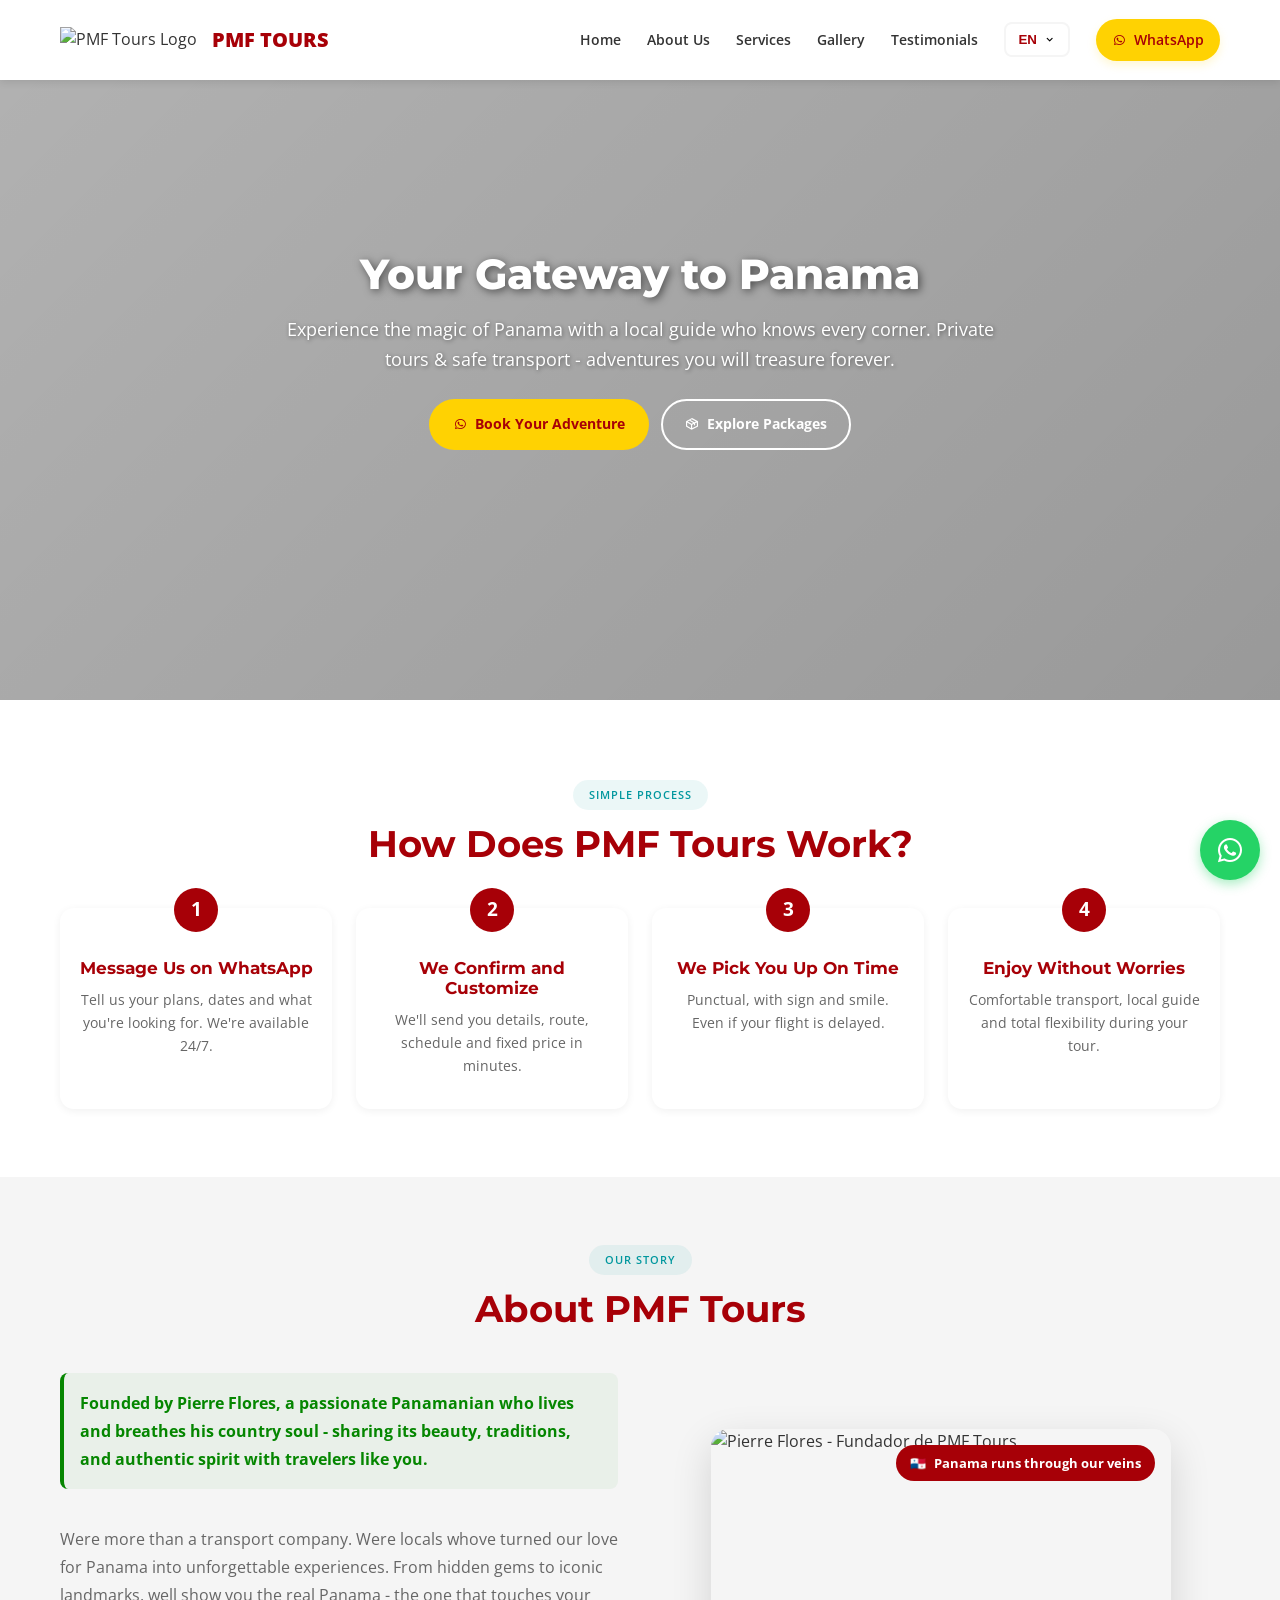
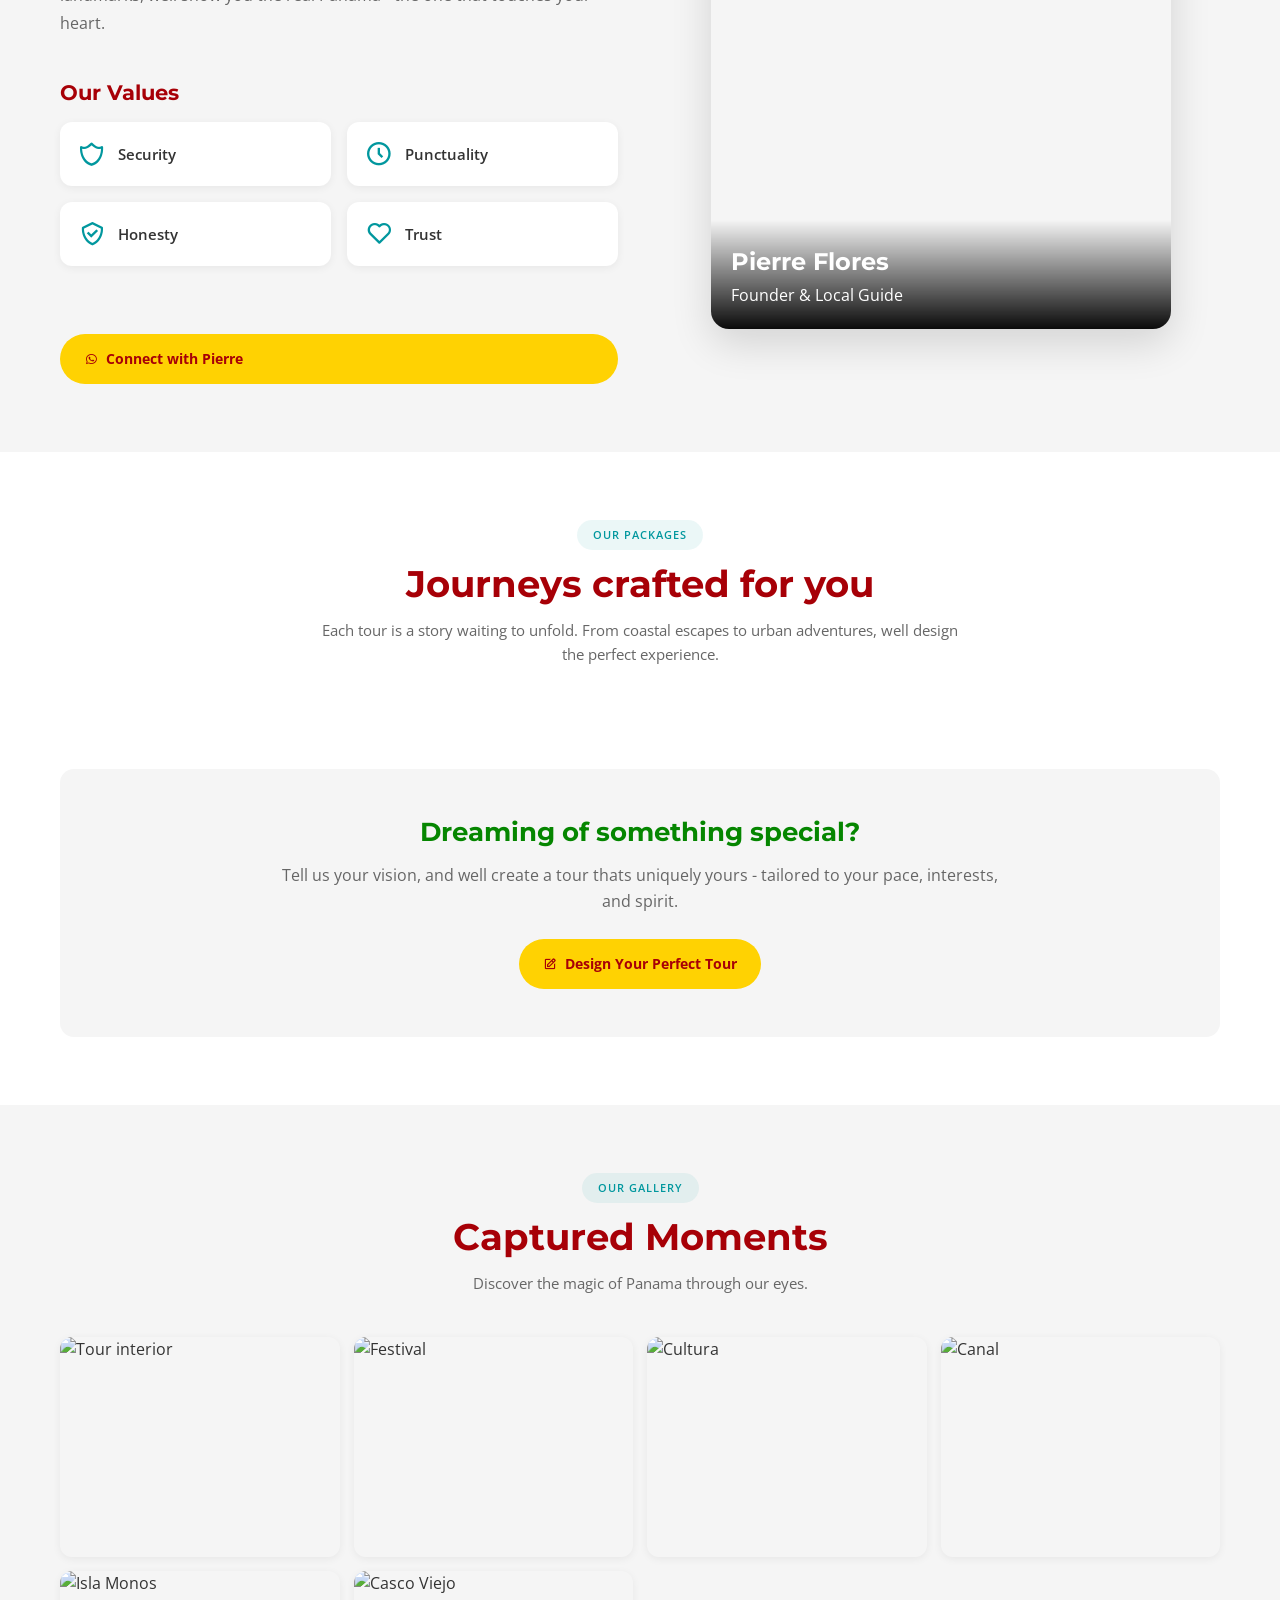
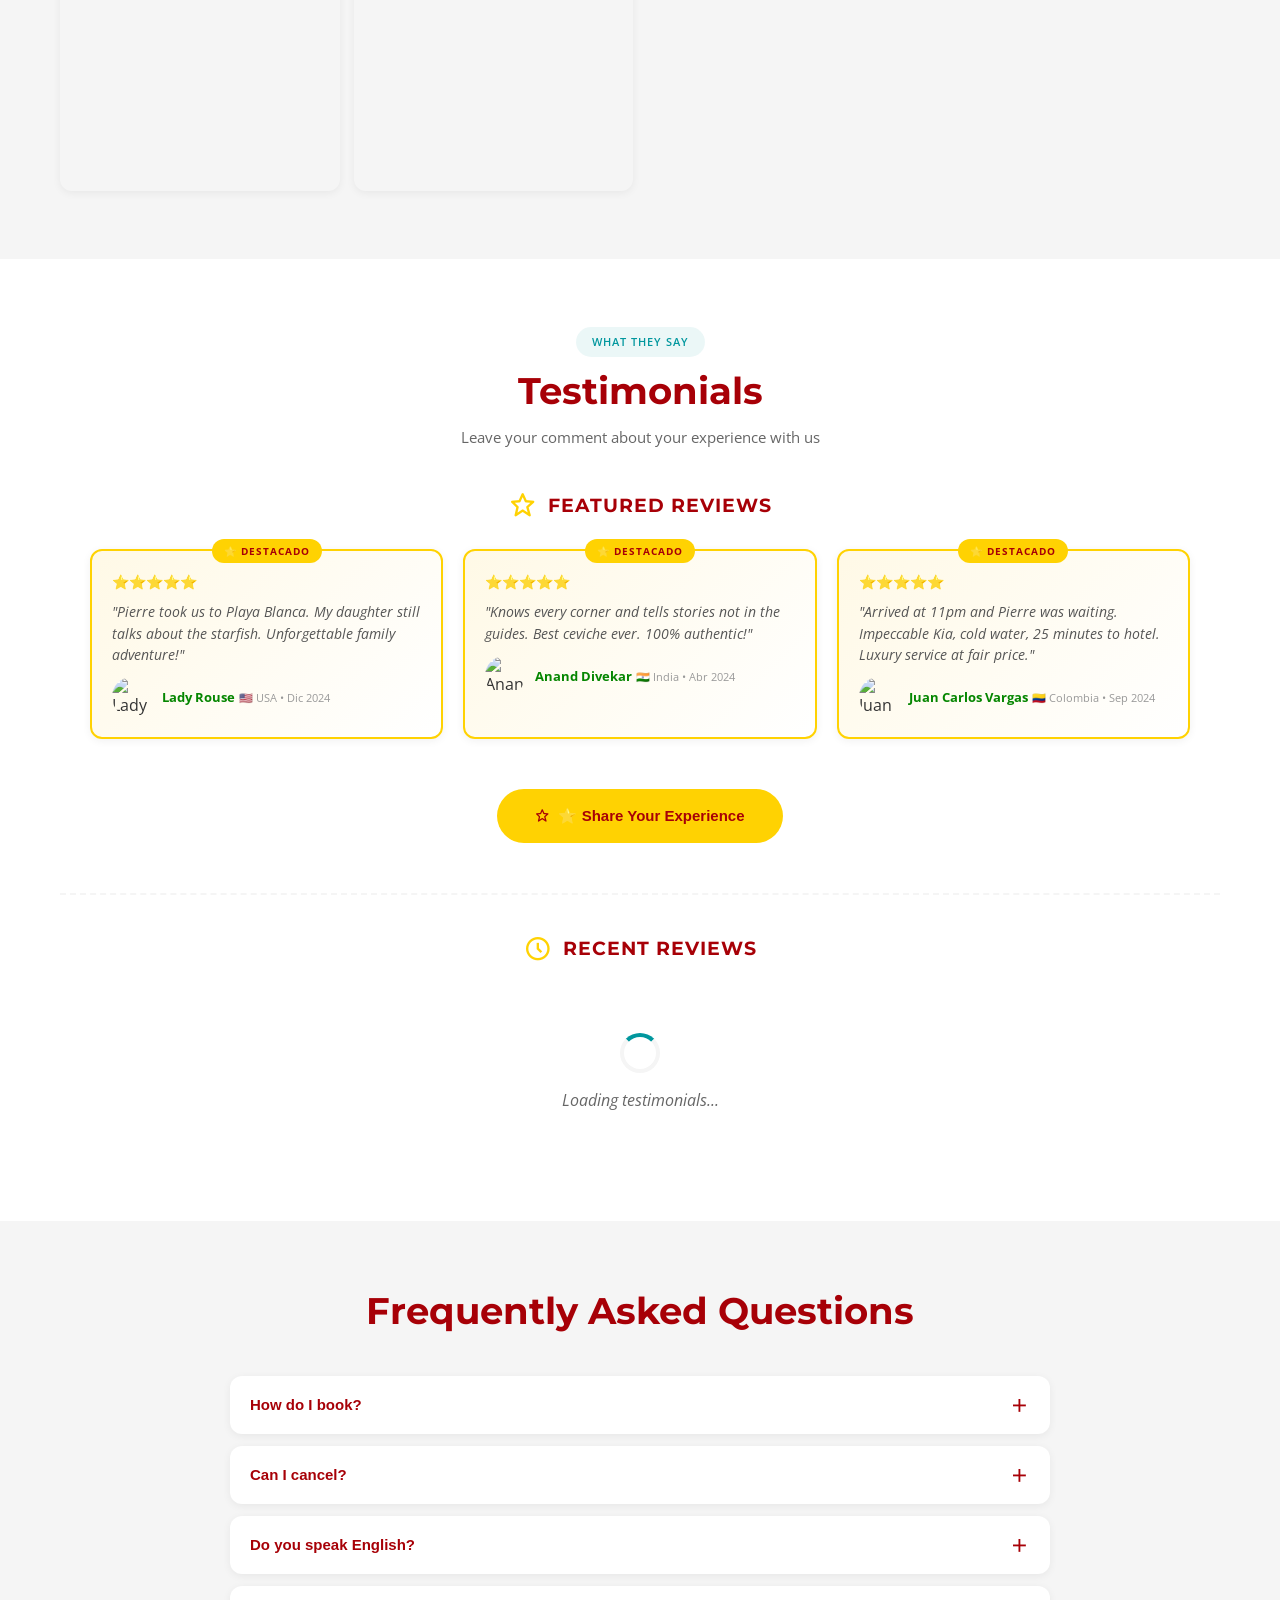
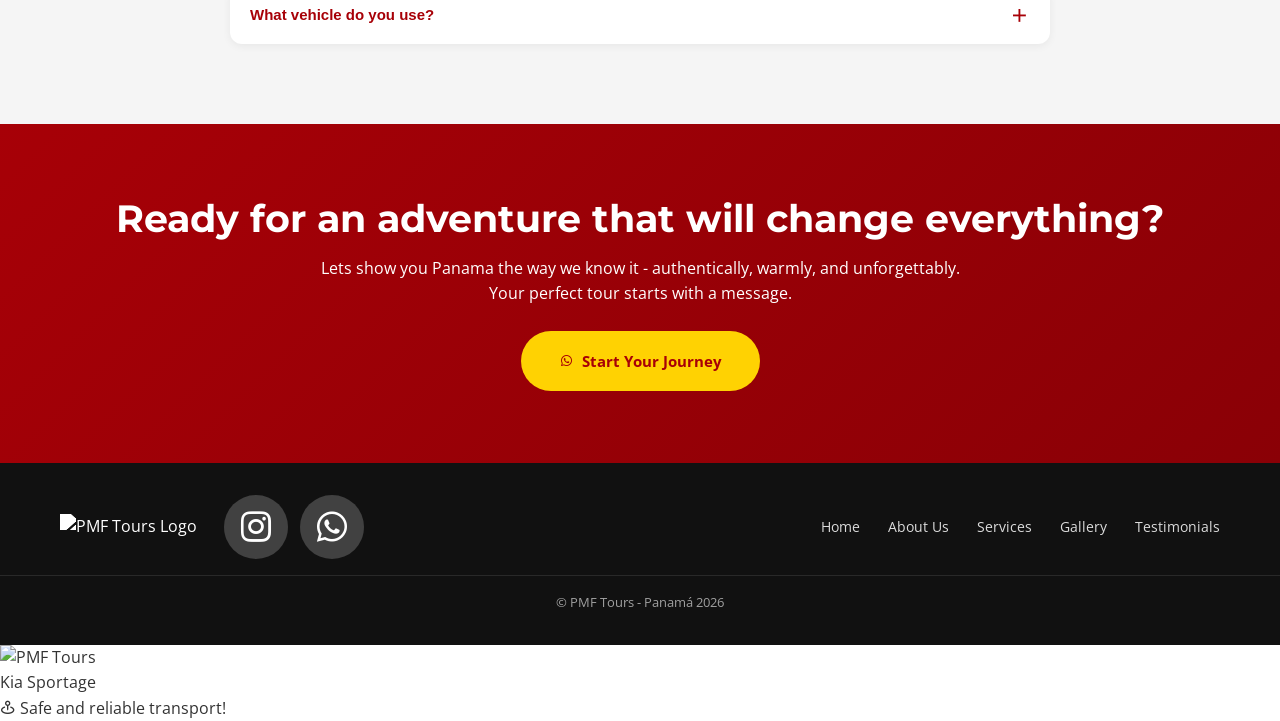
==== commit 2a6be22f: "feat: actualizar ID de Google Analytics 4 en index.html" ====
--- a/index.html
+++ b/index.html
@@ -9,6 +9,17 @@
     <!-- Favicons -->
 <link rel="icon" href="./image/favicon/favicon.ico" type="image/x-icon">
     <link rel="apple-touch-icon" href="./image/favicon/apple-touch-icon.png">
+
+    <!-- Google Analytics 4 -->
+    <script async src="https://www.googletagmanager.com/gtag/js?id=G-JHZYTEX7LX"></script>
+    <script>
+        window.dataLayer = window.dataLayer || [];
+        function gtag(){dataLayer.push(arguments);}
+        gtag('js', new Date());
+        gtag('config', 'G-JHZYTEX7LX');
+    </script>
+    <!-- GA4 ID: G-JHZYTEX7LX | Propiedad: pmftours-testimonios | Flujo: pmftours-web -->
+
     <!-- Preconnect para fonts -->
     <link rel="preconnect" href="https://fonts.googleapis.com">
     <link rel="preconnect" href="https://fonts.gstatic.com" crossorigin>
@@ -78,10 +89,16 @@
         "address": {
             "@type": "PostalAddress",
             "streetAddress": "Panamá",
+            "addressLocality": "Panamá",
+            "postalCode": "0801",
             "addressCountry": "PA"
         },
-        "areaServed": "PA",
+        "areaServed": ["PA"],
         "priceRange": "$$",
+        "sameAs": [
+            "https://instagram.com/pmftours",
+            "https://wa.me/50765347412"
+        ],
         "aggregateRating": {
             "@type": "AggregateRating",
             "ratingValue": "4.9",
@@ -90,7 +107,7 @@
     }
     </script>
 
-    <!-- Review Schema -->
+    <!-- Service Schema -->
     <script type="application/ld+json">
     {
         "@context": "https://schema.org",
@@ -100,15 +117,25 @@
         "provider": {
             "@type": "LocalBusiness",
             "name": "PMF Tours",
-            "url": "https://pmftours.com"
+            "url": "https://pmftours.com",
+            "image": "https://pmftours.com/image/logo.png",
+            "telephone": "+507-6534-7412",
+            "address": {
+                "@type": "PostalAddress",
+                "streetAddress": "Panamá",
+                "addressLocality": "Panamá",
+                "postalCode": "0801",
+                "addressCountry": "PA"
+            },
+            "aggregateRating": {
+                "@type": "AggregateRating",
+                "ratingValue": "4.9",
+                "reviewCount": "50"
+            }
         },
         "areaServed": "PA",
         "serviceType": ["Tour Operator", "Transportation Service"],
-        "aggregateRating": {
-            "@type": "AggregateRating",
-            "ratingValue": "4.9",
-            "reviewCount": "50"
-        }
+        "priceRange": "$$"
     }
     </script>
 </head>
@@ -823,6 +850,9 @@
         document.addEventListener('DOMContentLoaded', loadServices);
     </script>
 
+    <!-- Efecto 3D Hover para Imágenes -->
+    <script src="./js/3d-card-effect.js"></script>
+
 </body>
 </html><!-- Cache purge: 01/31/2026 16:45:00 -->
 <!-- Force rebuild: 2026-01-31 16:45:00 -->
--- a/css/styles.css
+++ b/css/styles.css
@@ -519,12 +519,15 @@
   overflow: hidden;
   box-shadow: var(--shadow-lg);
   height: 500px;
+  transform-style: preserve-3d;
 }
 
 .pierre-card img {
   width: 100%;
   height: 100%;
   object-fit: cover;
+  transform-origin: center;
+  transform-style: preserve-3d;
 }
 
 .pierre-badge {
@@ -870,6 +873,7 @@
   height: 220px;
   box-shadow: var(--shadow-sm);
   transition: var(--transition);
+  transform-style: preserve-3d;
 }
 
 .gallery-item:hover {
@@ -880,6 +884,8 @@
   width: 100%;
   height: 100%;
   object-fit: cover;
+  transform-origin: center;
+  transform-style: preserve-3d;
 }
 
 /* ============================================
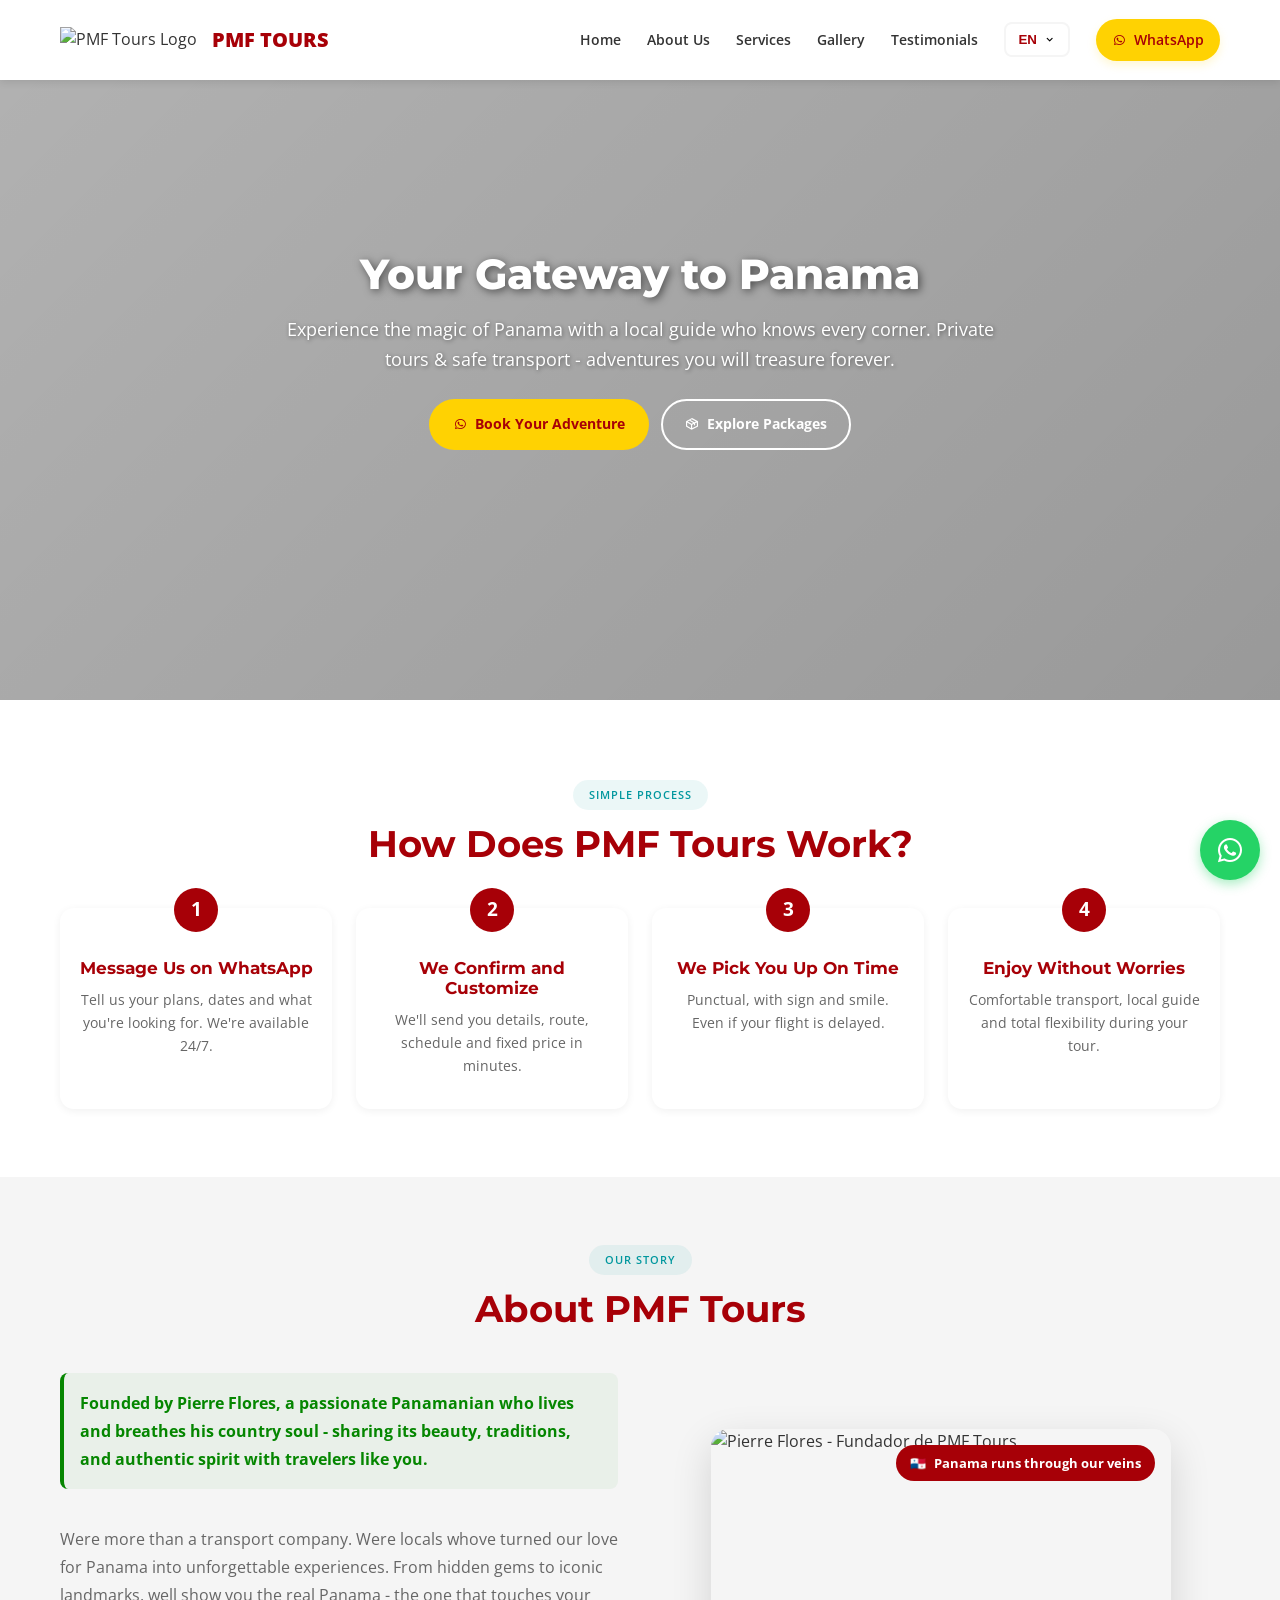
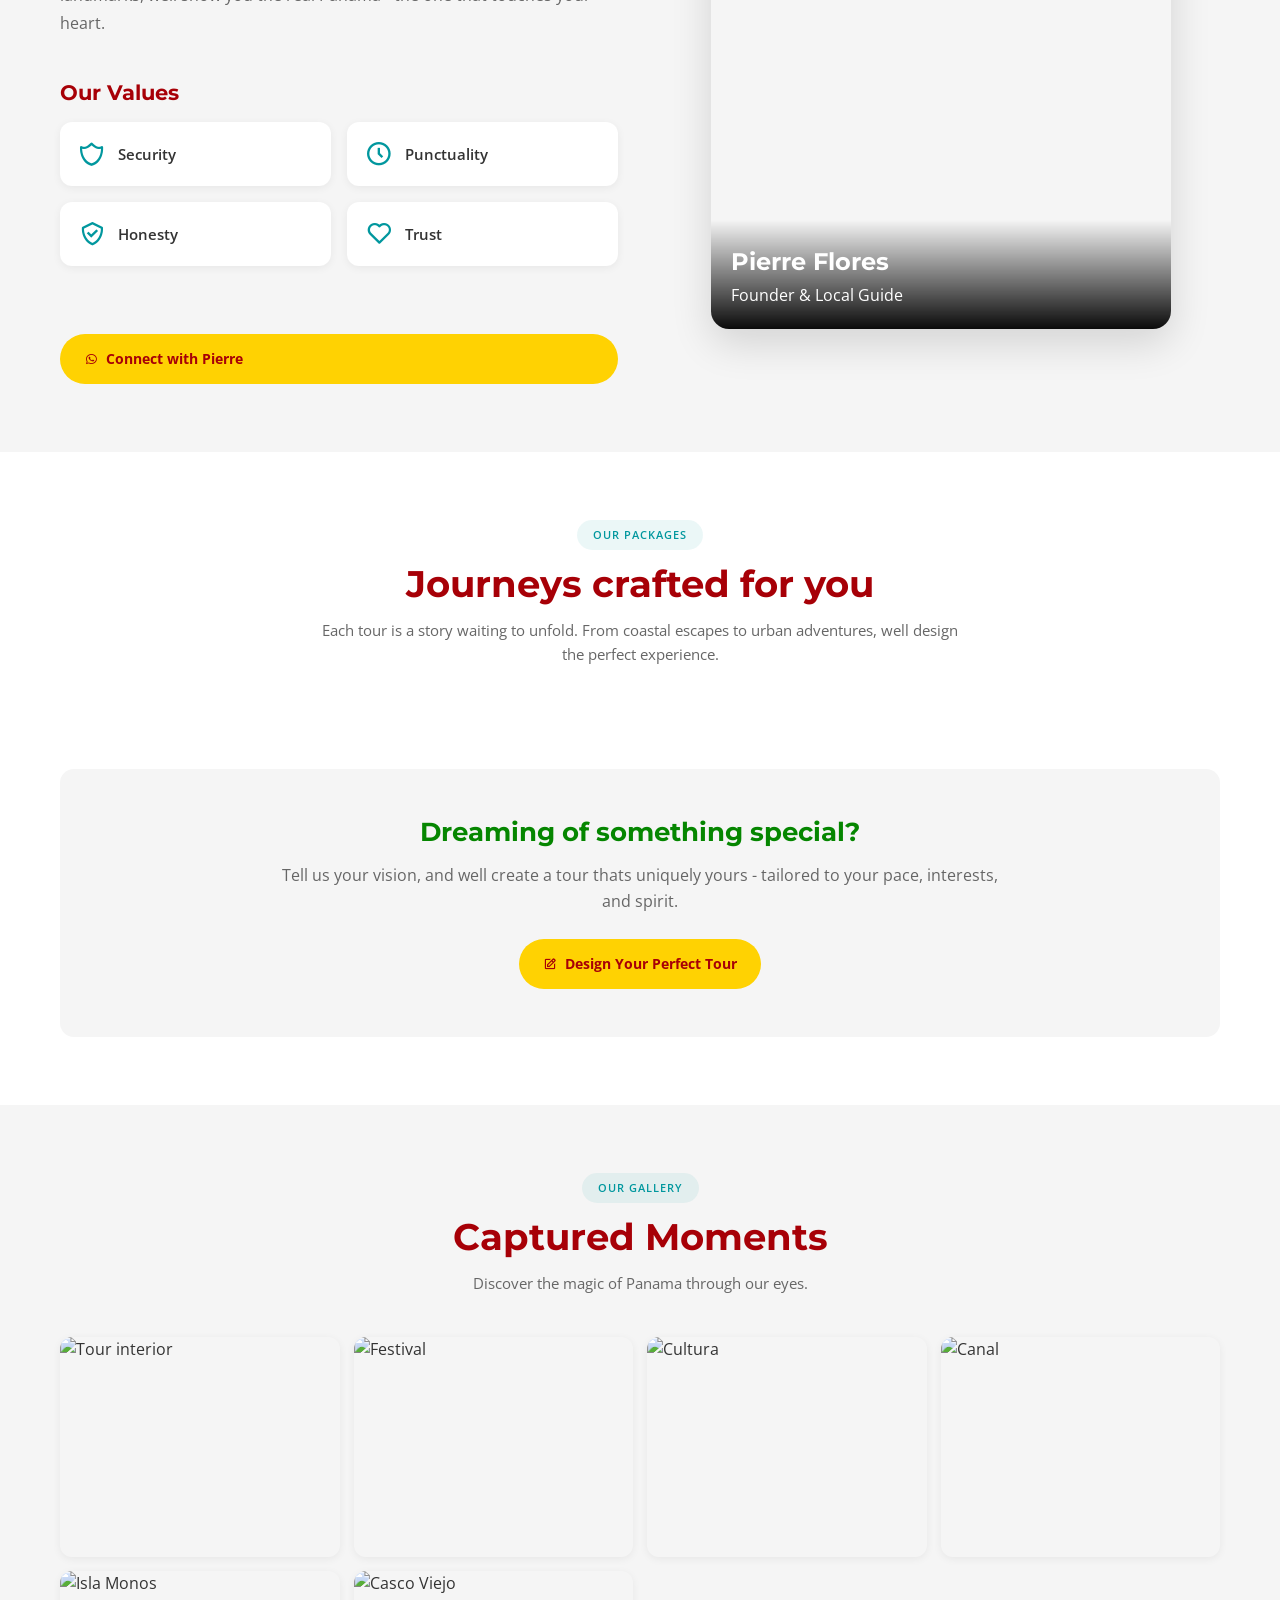
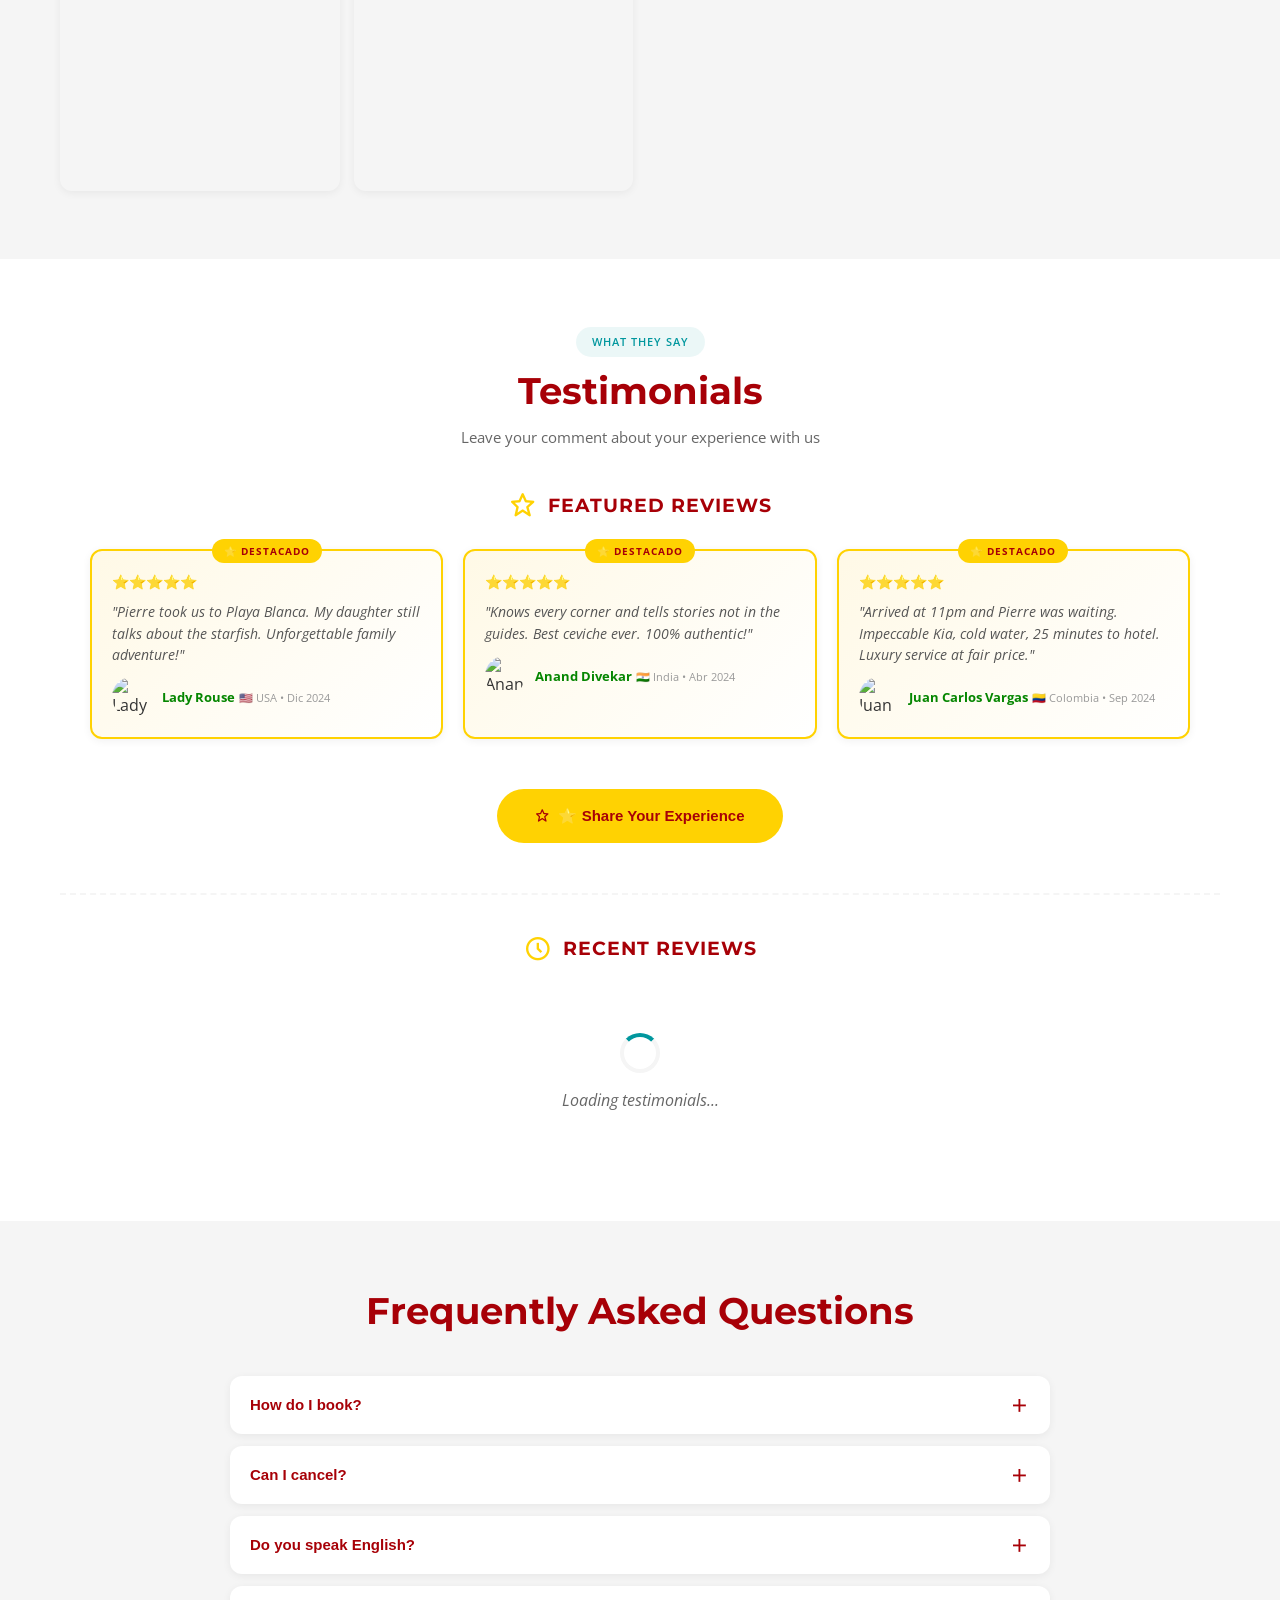
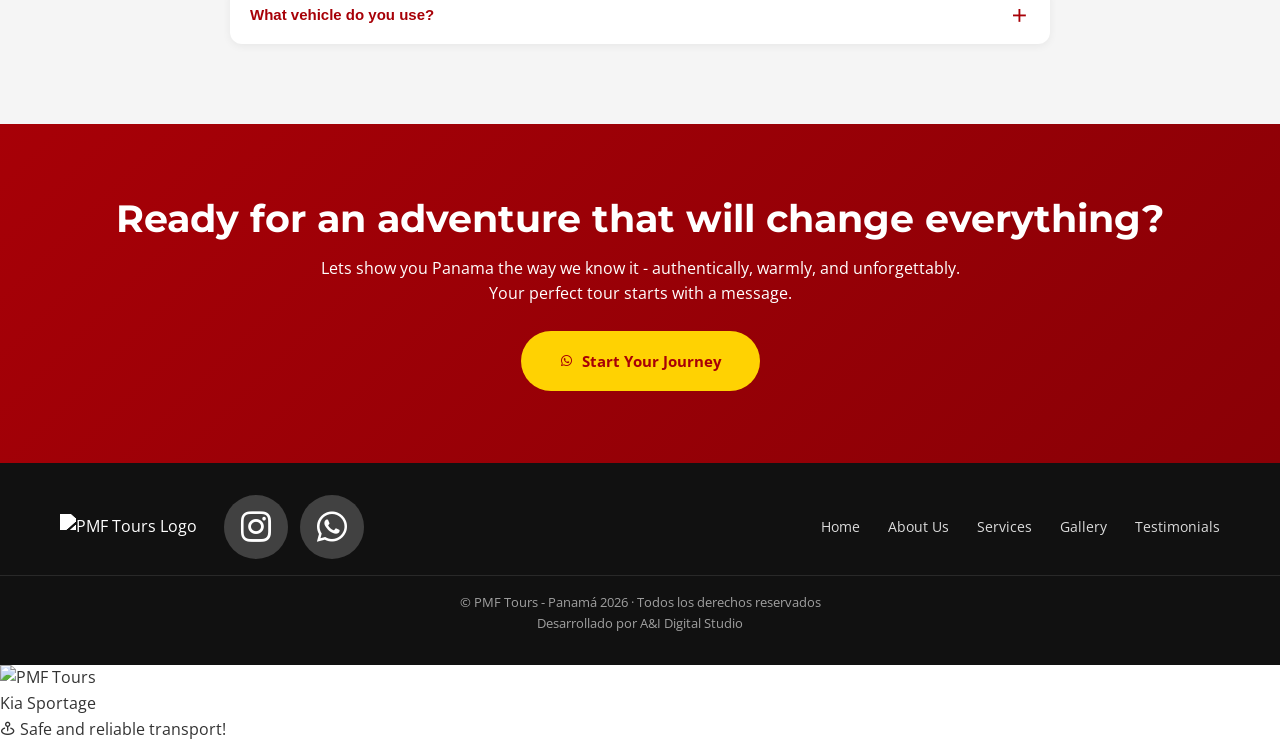
==== commit 2d87f9c1: "feat: agregar crédito de desarrollo en el footer" ====
--- a/index.html
+++ b/index.html
@@ -562,7 +562,8 @@
         </div>
 
         <div class="footer-copyright">
-            <p>© PMF Tours - Panamá <span id="current-year"></span></p>
+            <p>© PMF Tours - Panamá <span id="current-year"></span> · Todos los derechos reservados</p>
+            <p>Desarrollado por A&amp;I Digital Studio</p>
         </div>
     </footer>
 
@@ -853,6 +854,50 @@
     <!-- Efecto 3D Hover para Imágenes -->
     <script src="./js/3d-card-effect.js"></script>
 
+    <!-- Google Analytics 4 Custom Events -->
+    <script>
+        document.addEventListener('DOMContentLoaded', function() {
+            // 1. Evento: click_whatsapp
+            var whatsappLinks = document.querySelectorAll('a[href*="wa.me"]');
+            whatsappLinks.forEach(function(link) {
+                link.addEventListener('click', function() {
+                    if (typeof gtag === 'function') {
+                        gtag('event', 'click_whatsapp', {
+                            'event_category': 'Interacción',
+                            'event_label': 'Botón WhatsApp'
+                        });
+                    }
+                });
+            });
+
+            // 2. Evento: form_submit
+            var forms = document.querySelectorAll('form');
+            forms.forEach(function(form) {
+                form.addEventListener('submit', function() {
+                    if (typeof gtag === 'function') {
+                        gtag('event', 'form_submit', {
+                            'event_category': 'Interacción',
+                            'event_label': form.id || 'Formulario de Contacto'
+                        });
+                    }
+                });
+            });
+
+            // 3. Evento: download_pdf
+            var downloadLinks = document.querySelectorAll('a[href$=".pdf"], a[download], a[href*="brochure"]');
+            downloadLinks.forEach(function(link) {
+                link.addEventListener('click', function() {
+                    if (typeof gtag === 'function') {
+                        gtag('event', 'download_pdf', {
+                            'event_category': 'Interacción',
+                            'event_label': 'Descarga Brochure'
+                        });
+                    }
+                });
+            });
+        });
+    </script>
+
 </body>
 </html><!-- Cache purge: 01/31/2026 16:45:00 -->
 <!-- Force rebuild: 2026-01-31 16:45:00 -->
